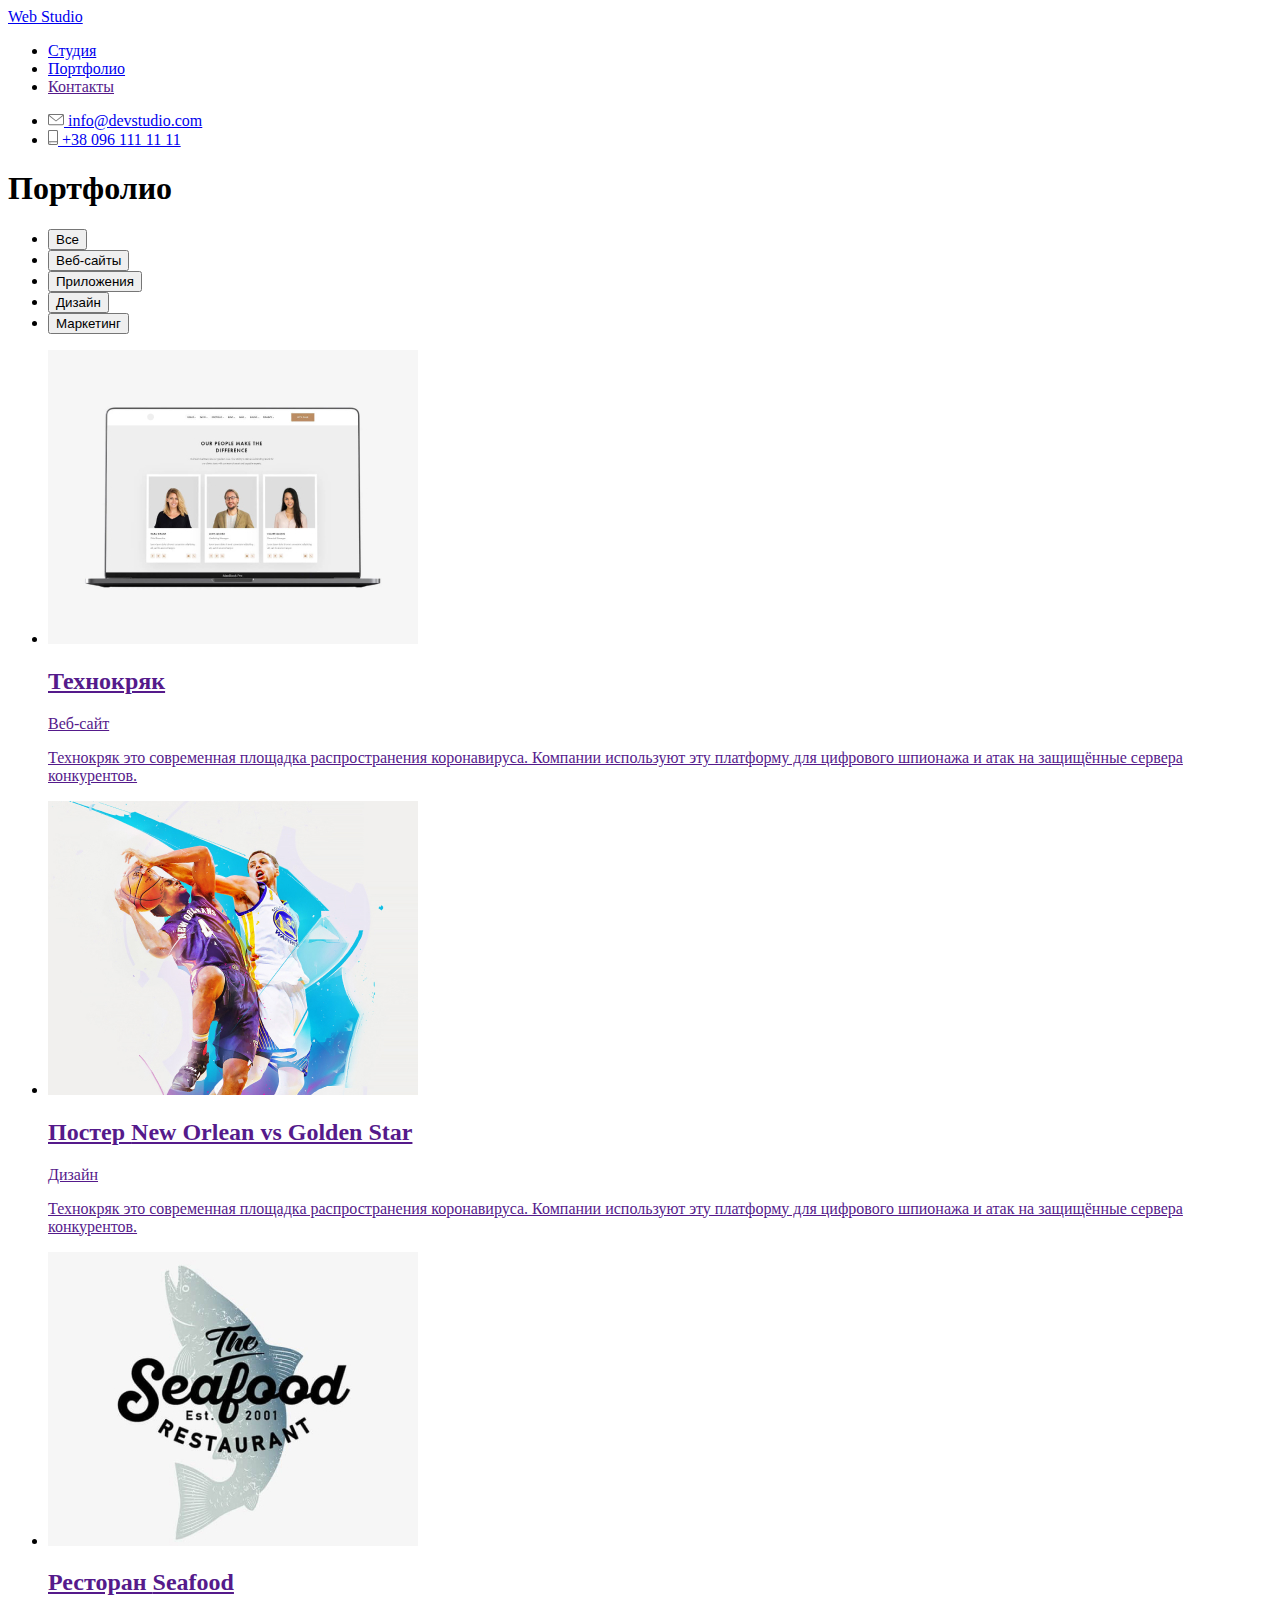
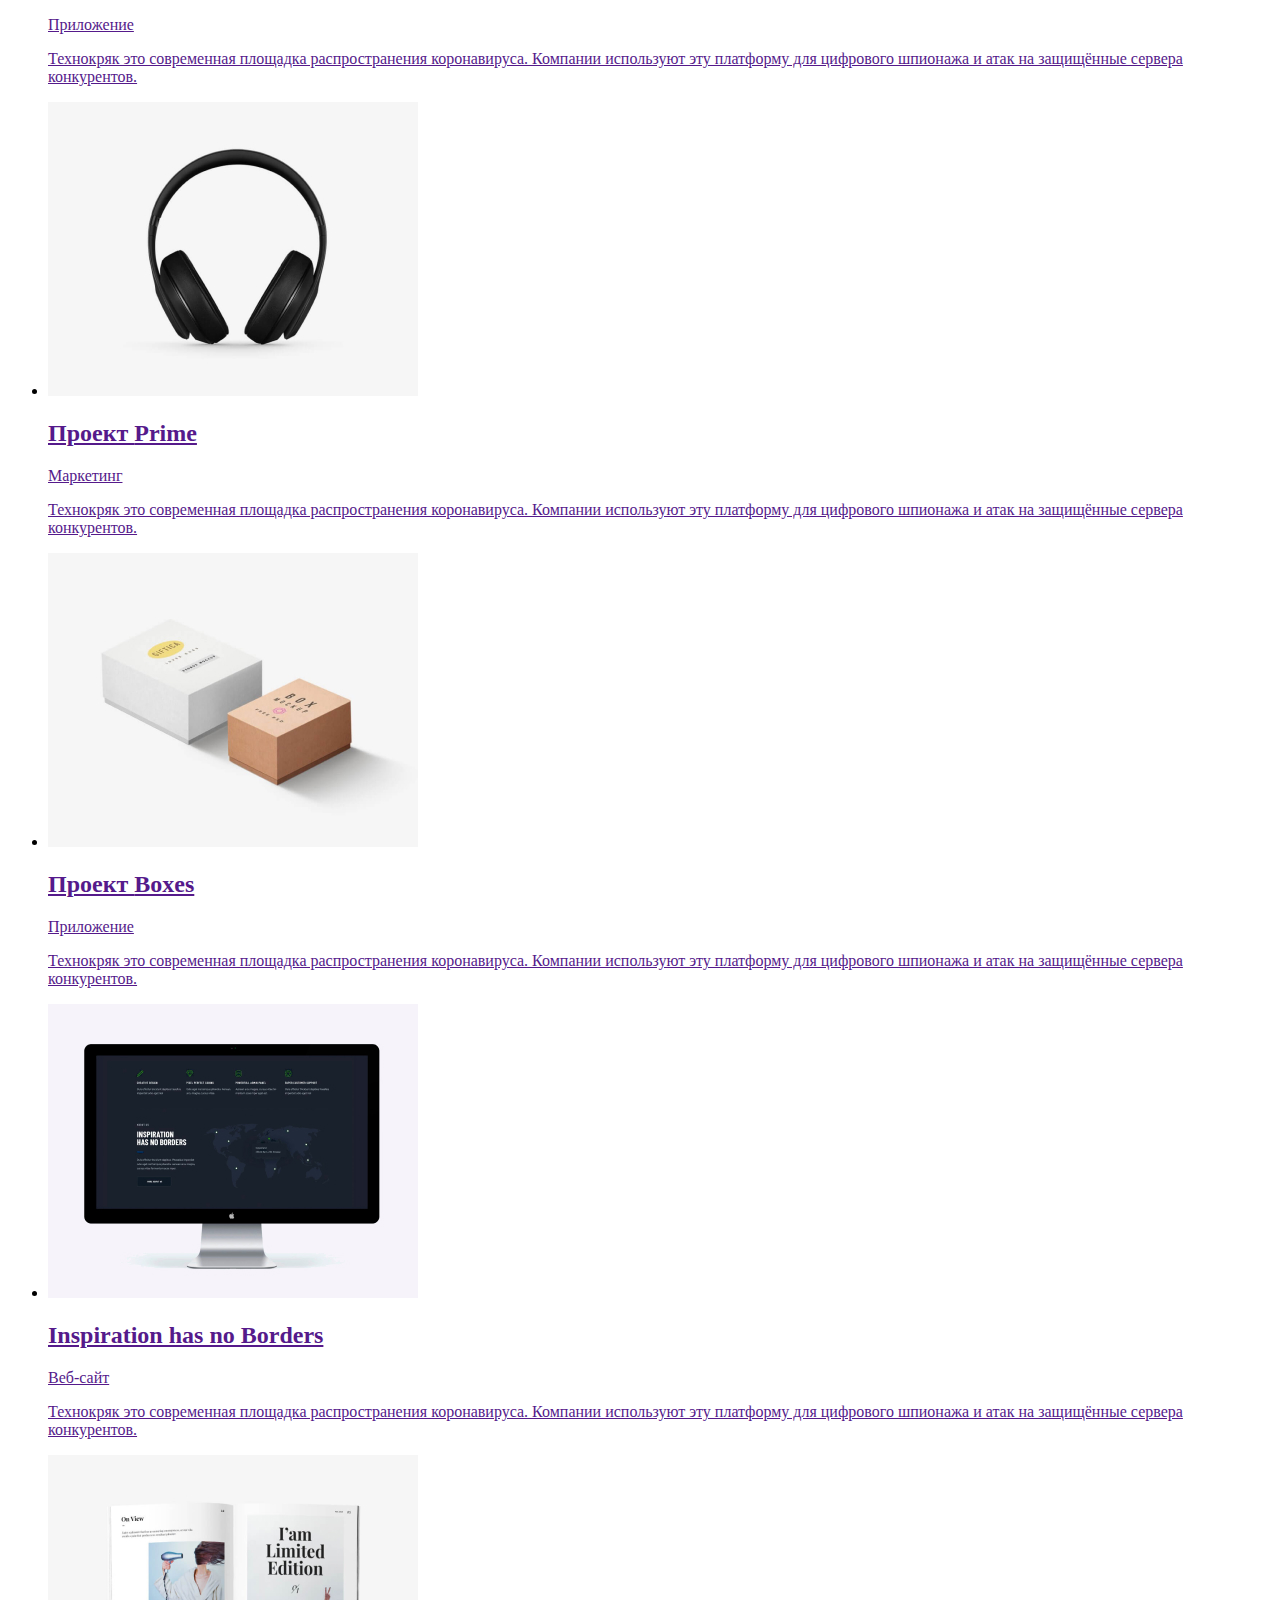
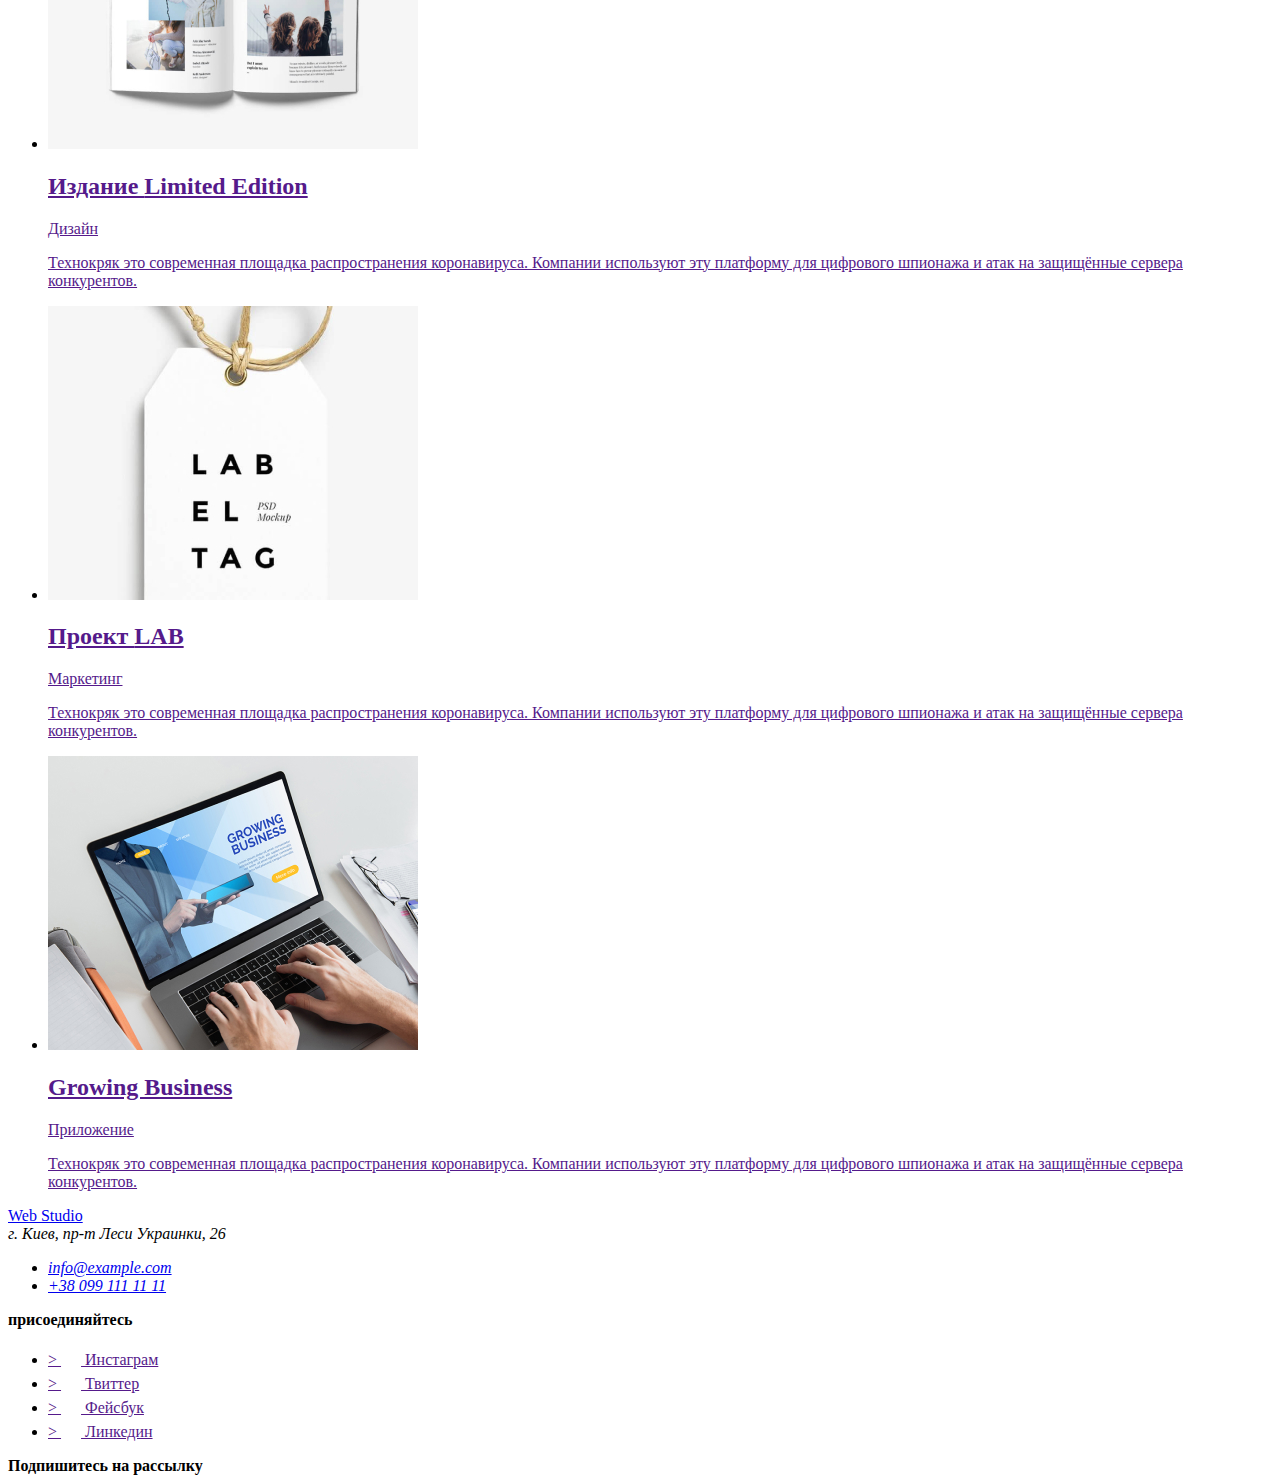
==== portfolio.html @ 29c5c8f0 "Добавляет разметку страницы Портфолио" ====
<!DOCTYPE html>
<html lang="ru">
	<head>
		<meta charset="UTF-8" />
		<meta name="viewport" content="width=device-width, initial-scale=1.0" />
		<title>Портфолио</title>
	</head>

	<body>
		<!--Шапка сайта-->
		<header>
			<nav>
				<a href="./index.html">
					Web Studio
				</a>

				<ul>
					<li><a href="./index.html">Студия</a></li>
					<li><a href="./portfolio.html">Портфолио</a></li>
					<li><a href="">Контакты</a></li>
				</ul>
			</nav>
			<ul>
				<li>
					<a href="mailto:info@devstudio.com">
						<img src="./images/envelope.svg" alt="конверт" />
						info@devstudio.com
					</a>
				</li>
				<li>
					<a href="tel:+380961111111">
						<img src="./images/smartphone.svg" alt="смартфон" />
						+38 096 111 11 11
					</a>
				</li>
			</ul>
		</header>

		<main>
			<!--Портфолио-->
			<section>
				<!--Скрытый заголовок-->
				<h1>Портфолио</h1>
				<ul>
					<li>
						<button type="button">Все</button>
					</li>
					<li>
						<button type="button">Веб-сайты</button>
					</li>
					<li>
						<button type="button">Приложения</button>
					</li>
					<li>
						<button type="button">Дизайн</button>
					</li>
					<li>
						<button type="button">Маркетинг</button>
					</li>
				</ul>
				<ul>
					<li>
						<a href="">
							<img src="./images/technokryak.jpg" alt="технокряк" width="370" height="294" />
							<h2>Технокряк</h2>
							<p>Веб-сайт</p>
							<!--Текст ховера-->
							<p>
								Технокряк это современная площадка распространения коронавируса. Компании используют эту платформу для
								цифрового шпионажа и атак на защищённые сервера конкурентов.
							</p>
						</a>
					</li>
					<li>
						<a href="">
							<img src="./images/poster.jpg" alt="постер" width="370" height="294" />
							<h2>
								Постер
								<span lang="en">New Orlean vs Golden Star</span>
							</h2>
							<p>Дизайн</p>
							<!--Текст ховера-->
							<p>
								Технокряк это современная площадка распространения коронавируса. Компании используют эту платформу для
								цифрового шпионажа и атак на защищённые сервера конкурентов.
							</p>
						</a>
					</li>
					<li>
						<a href="">
							<img src="./images/restaurant.jpg" alt="ресторан" width="370" height="294" />
							<h2>
								Ресторан
								<span lang="en">Seafood</span>
							</h2>
							<p>Приложение</p>
							<!--Текст ховера-->
							<p>
								Технокряк это современная площадка распространения коронавируса. Компании используют эту платформу для
								цифрового шпионажа и атак на защищённые сервера конкурентов.
							</p>
						</a>
					</li>
					<li>
						<a href="">
							<img src="./images/prime.jpg" alt="прайм" width="370" height="294" />
							<h2>
								Проект
								<span lang="en">Prime</span>
							</h2>
							<p>Маркетинг</p>
							<!--Текст ховера-->
							<p>
								Технокряк это современная площадка распространения коронавируса. Компании используют эту платформу для
								цифрового шпионажа и атак на защищённые сервера конкурентов.
							</p>
						</a>
					</li>
					<li>
						<a href="">
							<img src="./images/boxes.jpg" alt="коробки" width="370" height="294" />
							<h2>
								Проект
								<span lang="en">Boxes</span>
							</h2>
							<p>Приложение</p>
							<!--Текст ховера-->
							<p>
								Технокряк это современная площадка распространения коронавируса. Компании используют эту платформу для
								цифрового шпионажа и атак на защищённые сервера конкурентов.
							</p>
						</a>
					</li>
					<li>
						<a href="">
							<img src="./images/inspiration.jpg" alt="вдохновение" width="370" height="294" />
							<h2 lang="en">Inspiration has no Borders</h2>
							<p>Веб-сайт</p>
							<!--Текст ховера-->
							<p>
								Технокряк это современная площадка распространения коронавируса. Компании используют эту платформу для
								цифрового шпионажа и атак на защищённые сервера конкурентов.
							</p>
						</a>
					</li>
					<li>
						<a href="">
							<img src="./images/book.jpg" alt="издание" width="370" height="294" />
							<h2>
								Издание
								<span lang="en">Limited Edition</span>
							</h2>
							<p>Дизайн</p>
							<!--Текст ховера-->
							<p>
								Технокряк это современная площадка распространения коронавируса. Компании используют эту платформу для
								цифрового шпионажа и атак на защищённые сервера конкурентов.
							</p>
						</a>
					</li>
					<li>
						<a href="">
							<img src="./images/lab.jpg" alt="лаб" width="370" height="294" />
							<h2>
								Проект
								<span lang="en">LAB</span>
							</h2>
							<p>Маркетинг</p>
							<!--Текст ховера-->
							<p>
								Технокряк это современная площадка распространения коронавируса. Компании используют эту платформу для
								цифрового шпионажа и атак на защищённые сервера конкурентов.
							</p>
						</a>
					</li>
					<li>
						<a href="">
							<img src="./images/business.jpg" alt="бизнес" width="370" height="294" />
							<h2 lang="en">Growing Business</h2>
							<p>Приложение</p>
							<!--Текст ховера-->
							<p>
								Технокряк это современная площадка распространения коронавируса. Компании используют эту платформу для
								цифрового шпионажа и атак на защищённые сервера конкурентов.
							</p>
						</a>
					</li>
				</ul>
			</section>
		</main>

		<!--Футер-->
		<footer>
			<a href="/">Web Studio</a>
			<address>
				г. Киев, пр-т Леси Украинки, 26
				<ul>
					<li>
						<a href="mailto:info@example.com">info@example.com</a>
					</li>
					<li>
						<a href="tel:+380991111111">+38 099 111 11 11</a>
					</li>
				</ul>
			</address>
			<b>присоединяйтесь</b>
			<ul>
				<li>
					<a href="">
						>
						<img src="./images/instagram2.svg" alt="Инстаграм" />
						Инстаграм
					</a>
				</li>
				<li>
					<a href="">
						>
						<img src="./images/twitter2.svg" alt="Твиттер" />
						Твиттер
					</a>
				</li>
				<li>
					<a href="">
						>
						<img src="./images/facebook2.svg" alt="Фейсбук" />
						Фейсбук
					</a>
				</li>
				<li>
					<a href="">
						>
						<img src="./images/linkedin2.svg" alt="Линкедин" />
						Линкедин
					</a>
				</li>
			</ul>
			<b>Подпишитесь на рассылку</b>
		</footer>
	</body>
</html>
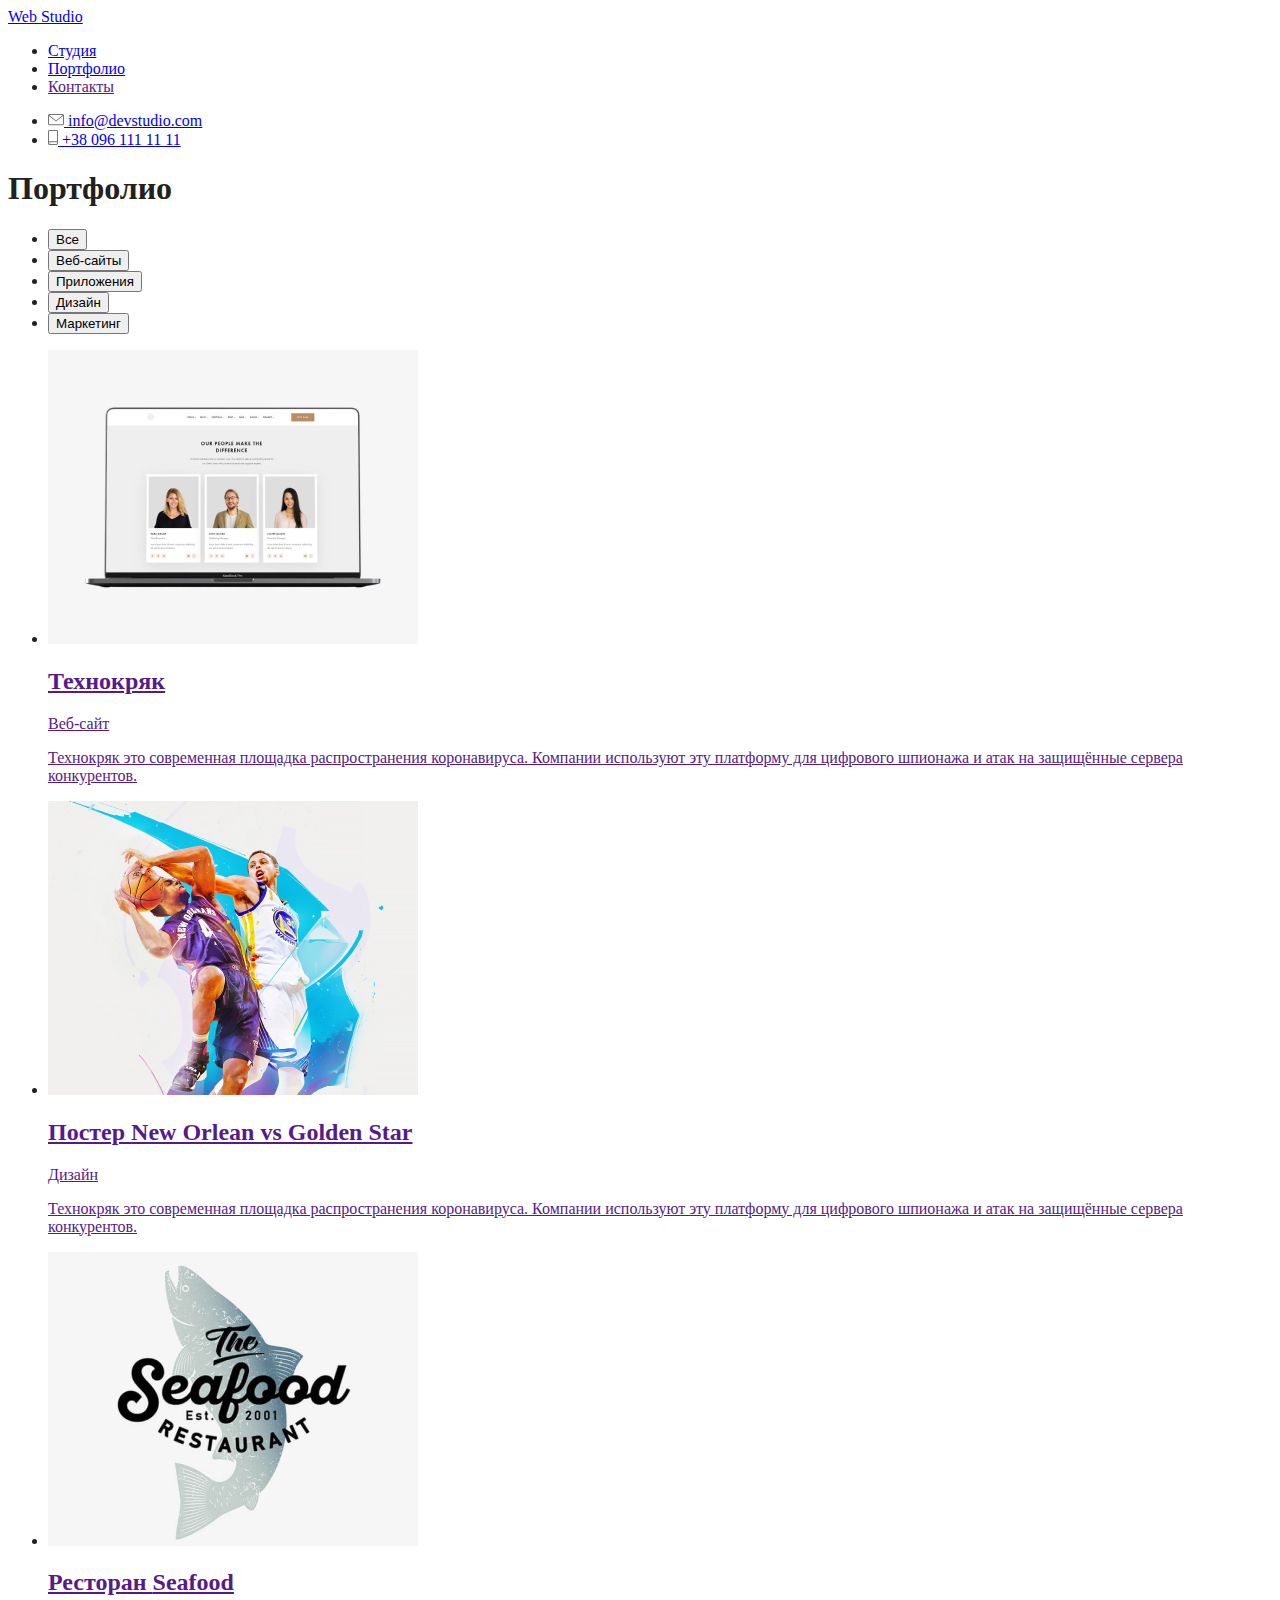
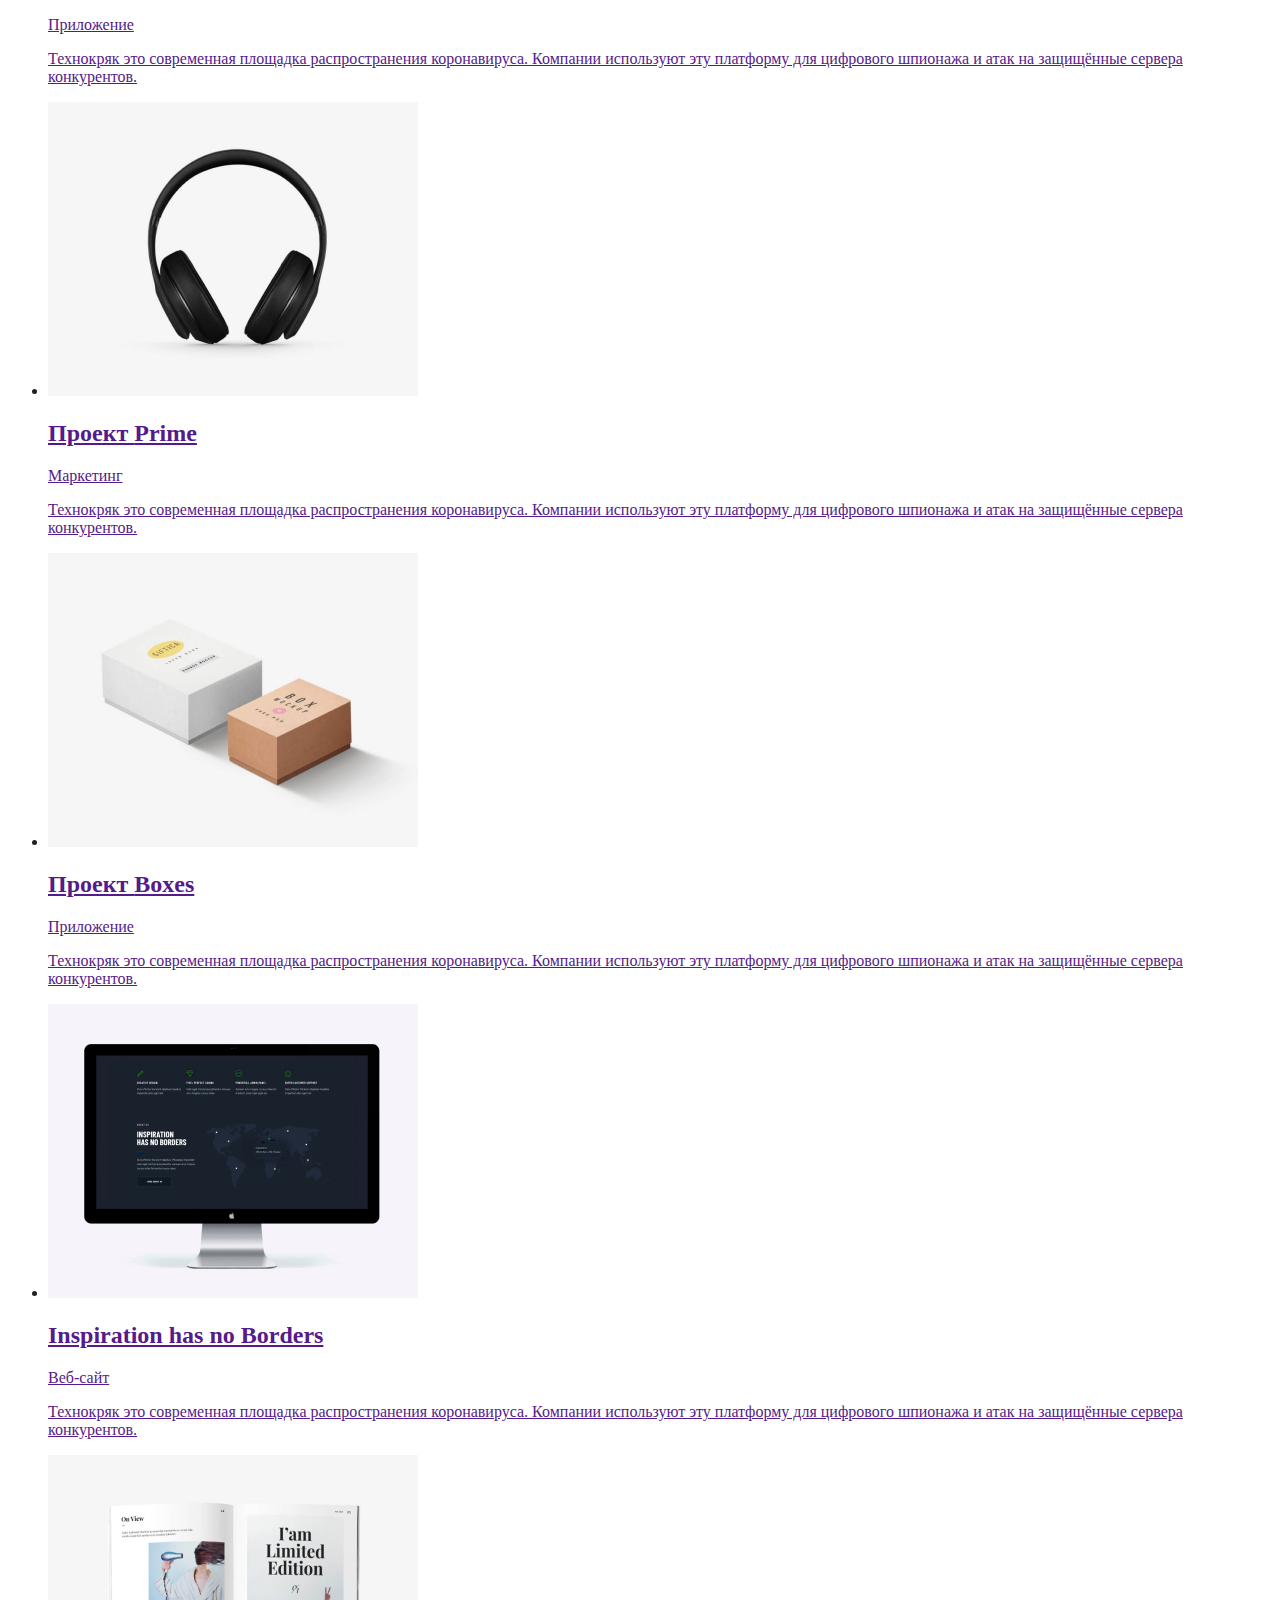
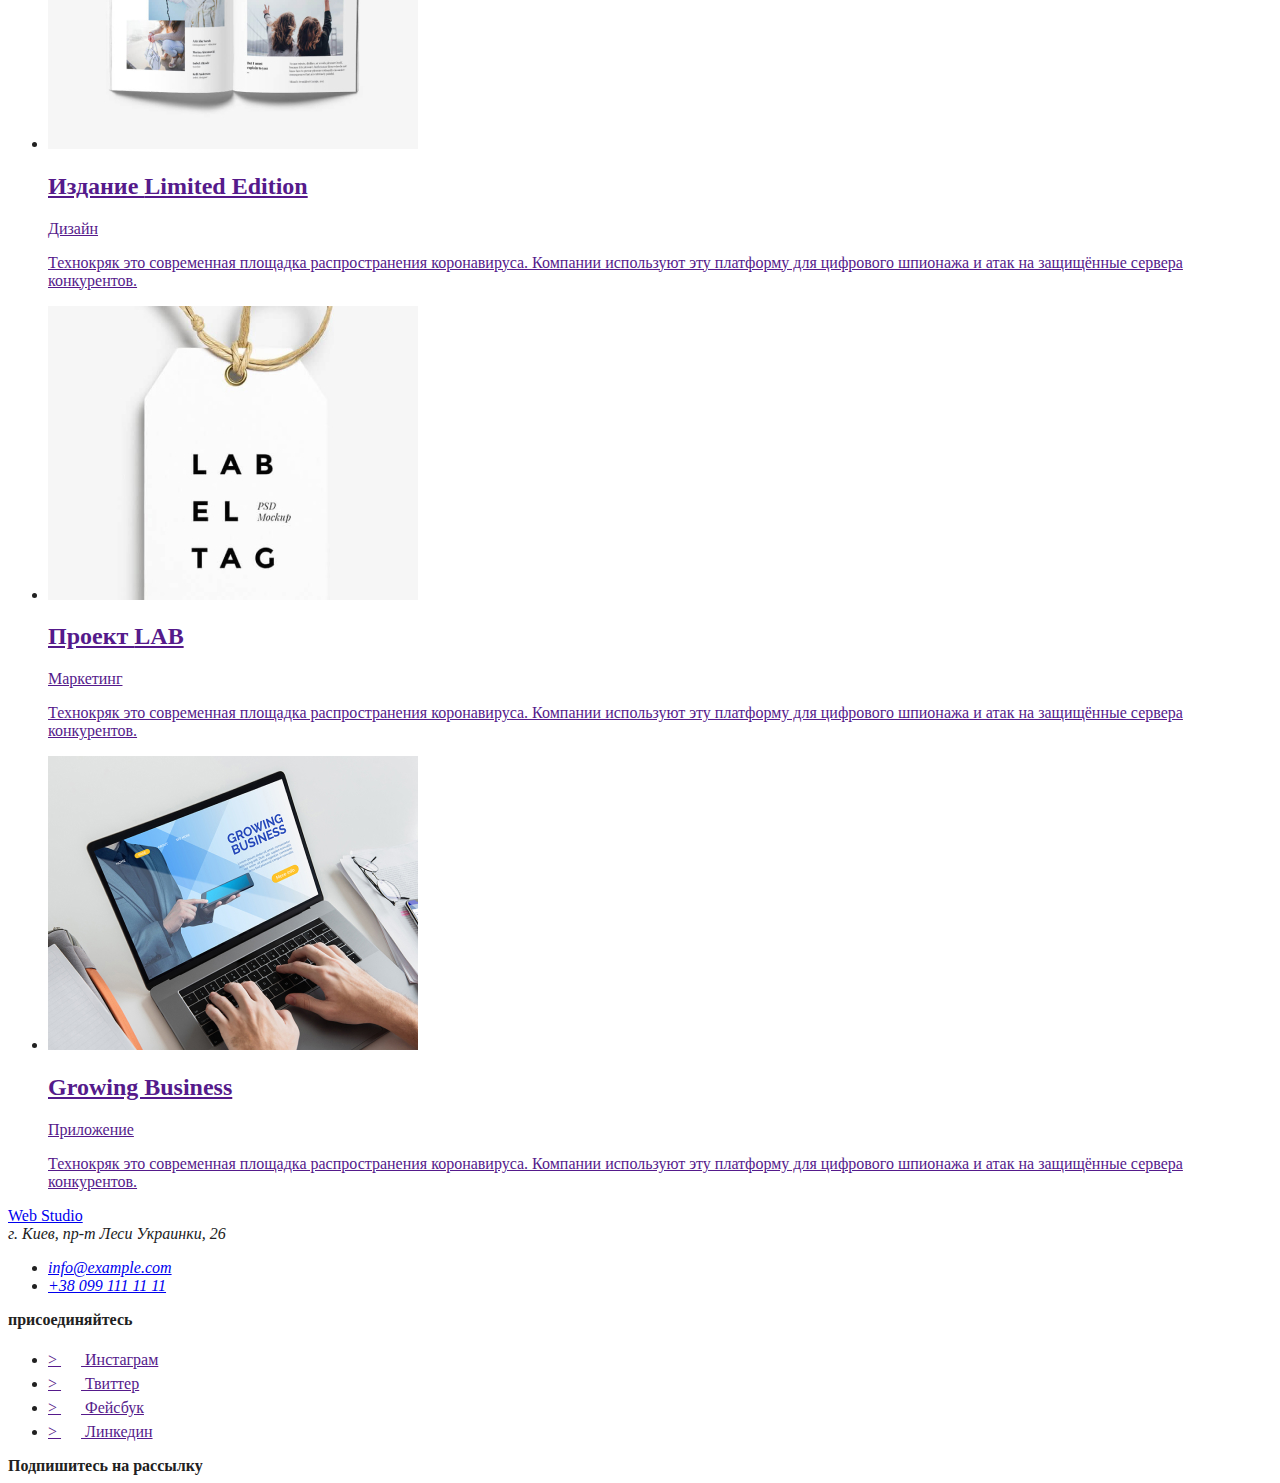
==== commit 4699919d: "Добавляет файл стилей и палитру цвета" ====
--- a/portfolio.html
+++ b/portfolio.html
@@ -4,23 +4,28 @@
 		<meta charset="UTF-8" />
 		<meta name="viewport" content="width=device-width, initial-scale=1.0" />
 		<title>Портфолио</title>
+		<link
+			href="https://fonts.googleapis.com/css2?family=Raleway:wght@700&family=Roboto:wght@400;500;700;900&display=swap"
+			rel="stylesheet"
+		/>
+		<link rel="stylesheet" href="./css/styles.css" />
 	</head>
 
 	<body>
 		<!--Шапка сайта-->
-		<header>
+		<header class="page-header">
 			<nav>
-				<a href="./index.html">
+				<a href="./index.html" class="logo">
 					Web Studio
 				</a>
 
-				<ul>
+				<ul class="site-nav">
 					<li><a href="./index.html">Студия</a></li>
 					<li><a href="./portfolio.html">Портфолио</a></li>
 					<li><a href="">Контакты</a></li>
 				</ul>
 			</nav>
-			<ul>
+			<ul class="auth-nav">
 				<li>
 					<a href="mailto:info@devstudio.com">
 						<img src="./images/envelope.svg" alt="конверт" />
--- a/css/styles.css
+++ b/css/styles.css
@@ -0,0 +1,12 @@
+/*Палитра*/
+/* цвет основного текста #212121 /*
+/* вторичный цвет текста  #757575 */
+/* черный #000000 */
+/* белый #FFFFFF  */
+/* акцент #2196F3 */
+/* вторичный цвет фона #F5F4FA */
+
+body {
+	background-color: #ffffff;
+	color: #212121;
+}
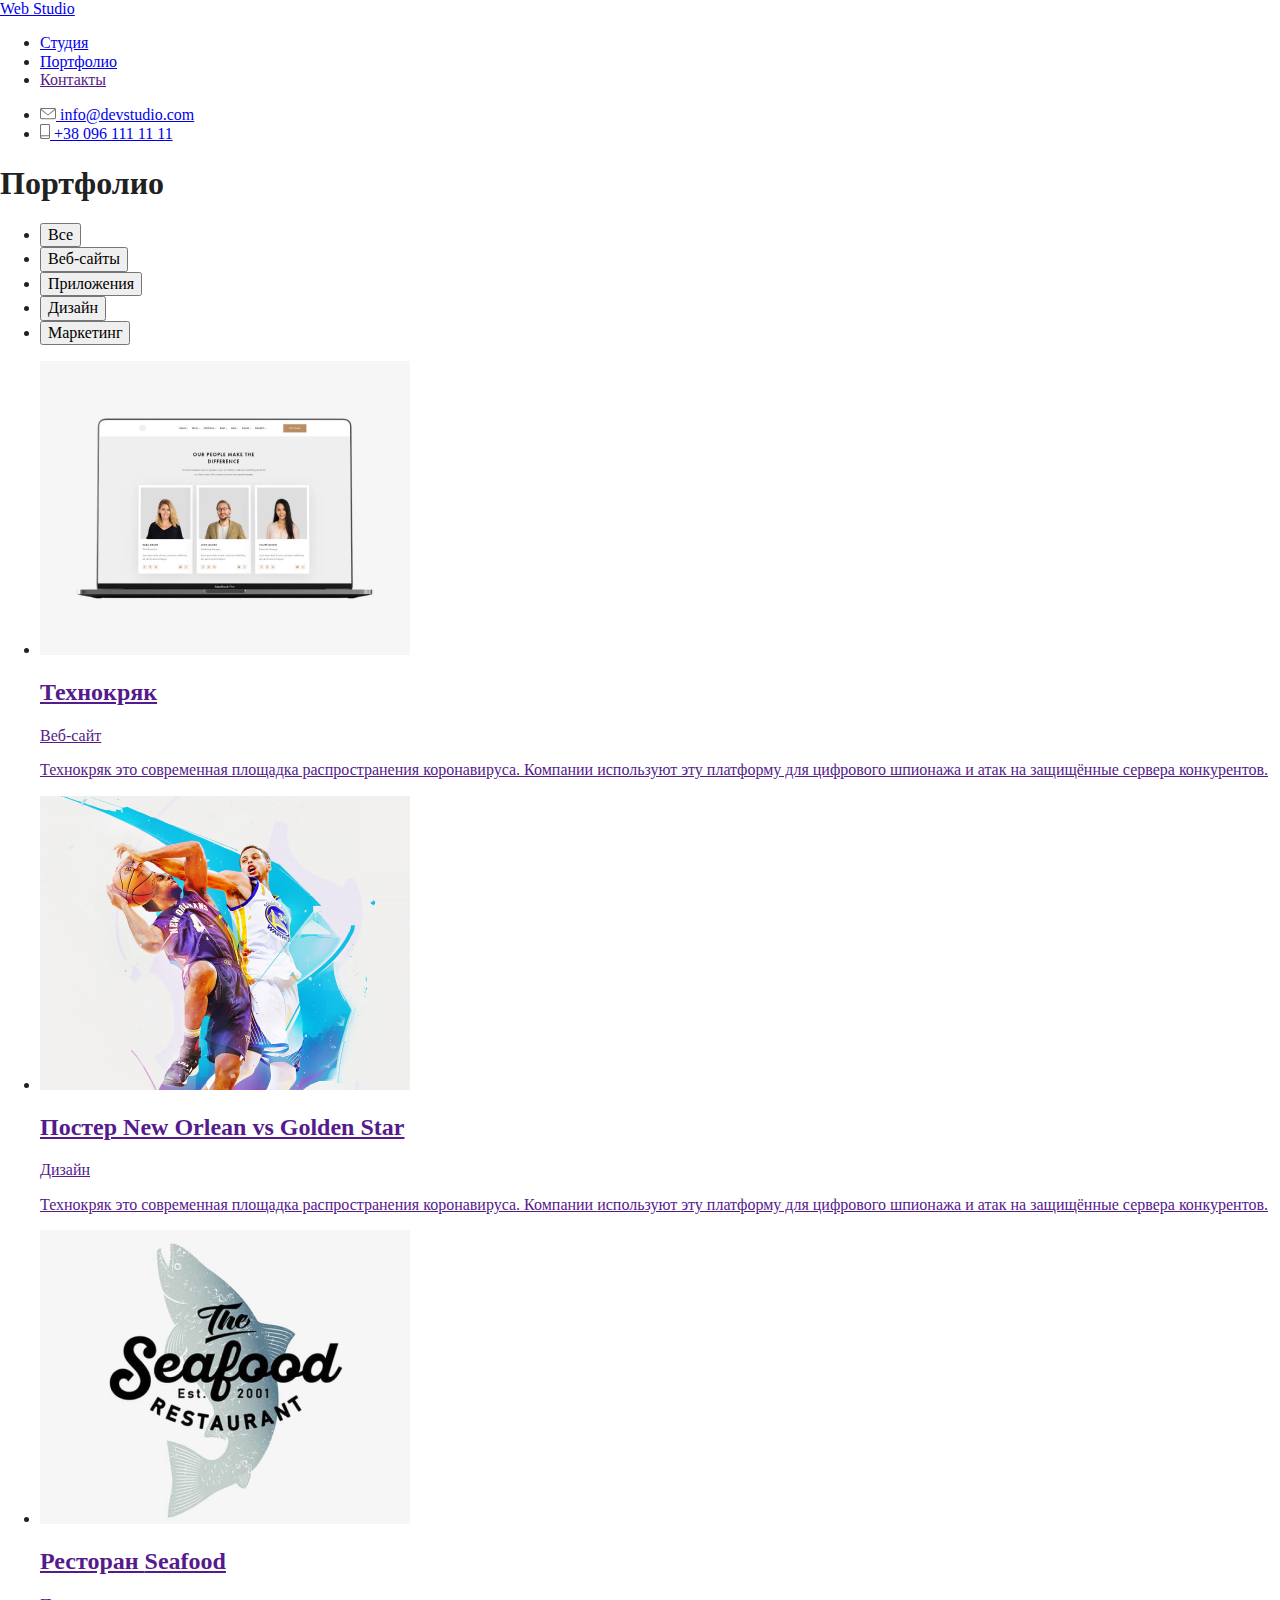
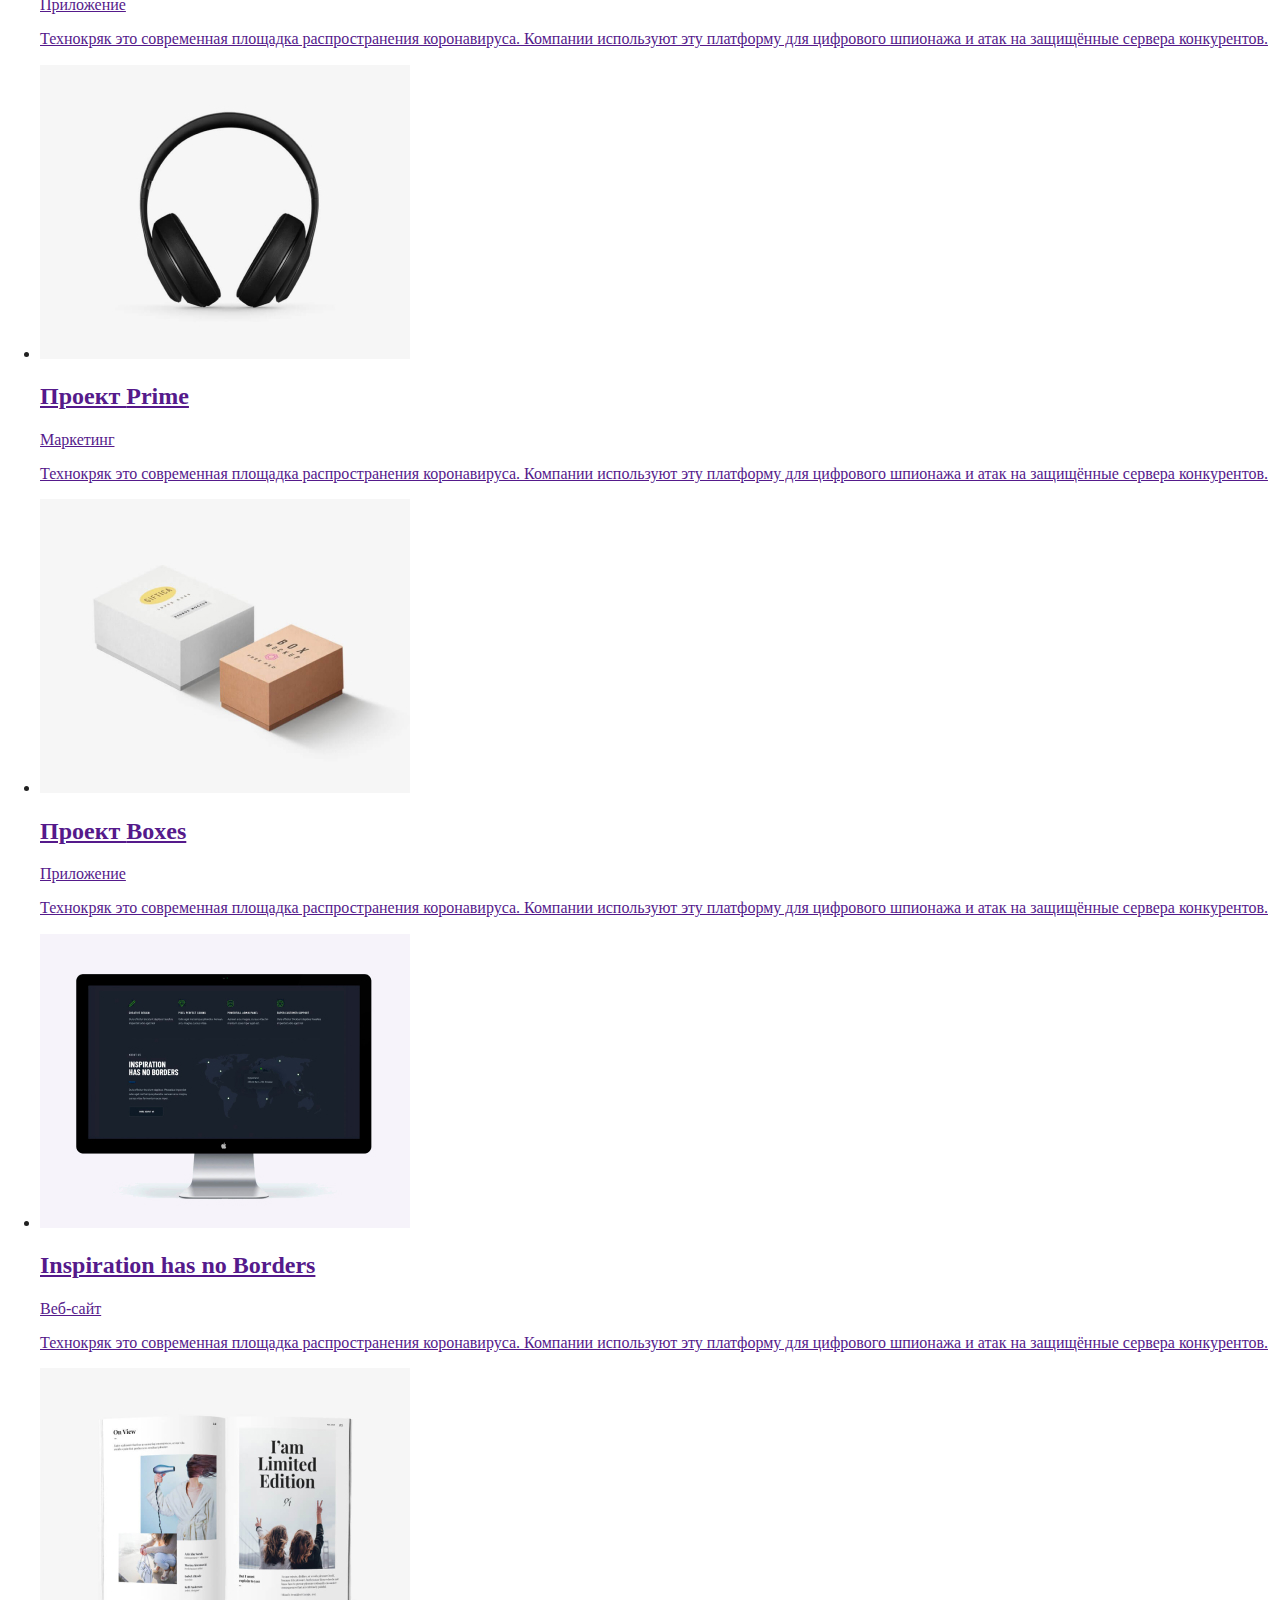
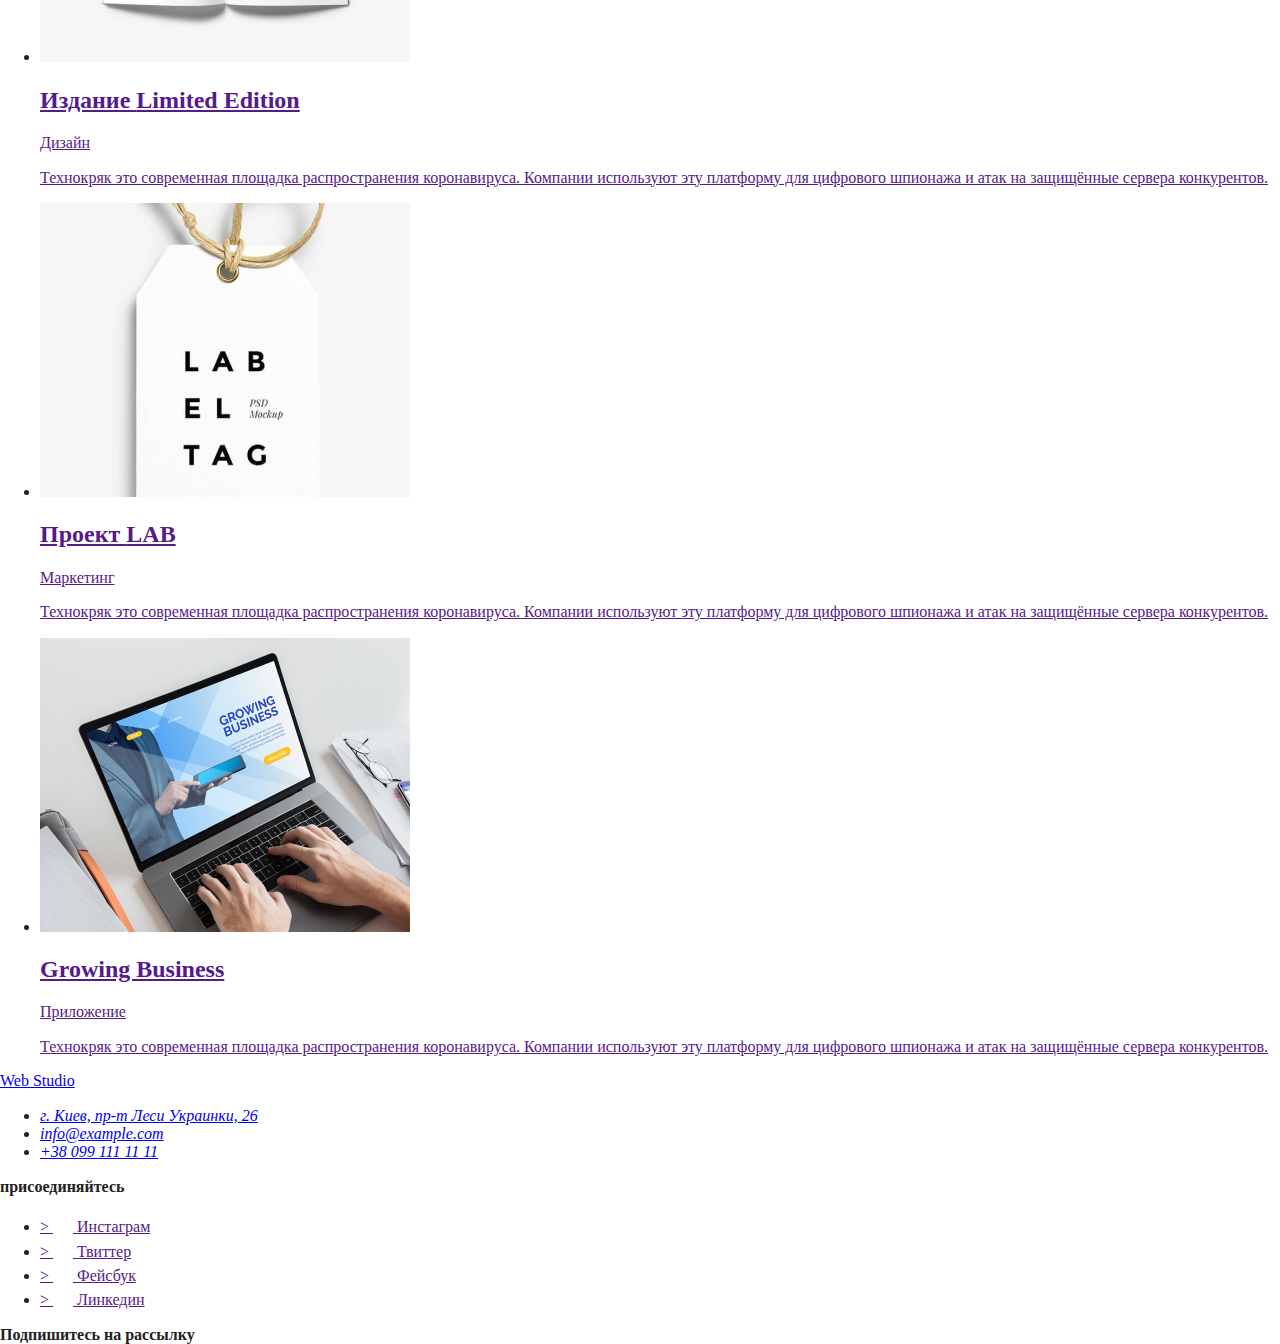
==== commit 21606e9c: "Добавляет файл normalize.css" ====
--- a/portfolio.html
+++ b/portfolio.html
@@ -8,6 +8,7 @@
 			href="https://fonts.googleapis.com/css2?family=Raleway:wght@700&family=Roboto:wght@400;500;700;900&display=swap"
 			rel="stylesheet"
 		/>
+		<link rel="stylesheet" href="./css/normalize.css" />
 		<link rel="stylesheet" href="./css/styles.css" />
 	</head>
 
@@ -198,8 +199,10 @@
 		<footer>
 			<a href="/">Web Studio</a>
 			<address>
-				г. Киев, пр-т Леси Украинки, 26
 				<ul>
+					<li>
+						<a href="https://goo.gl/maps/Vzsx6Xo2bajYZ1BS9">г. Киев, пр-т Леси Украинки, 26</a>
+					</li>
 					<li>
 						<a href="mailto:info@example.com">info@example.com</a>
 					</li>
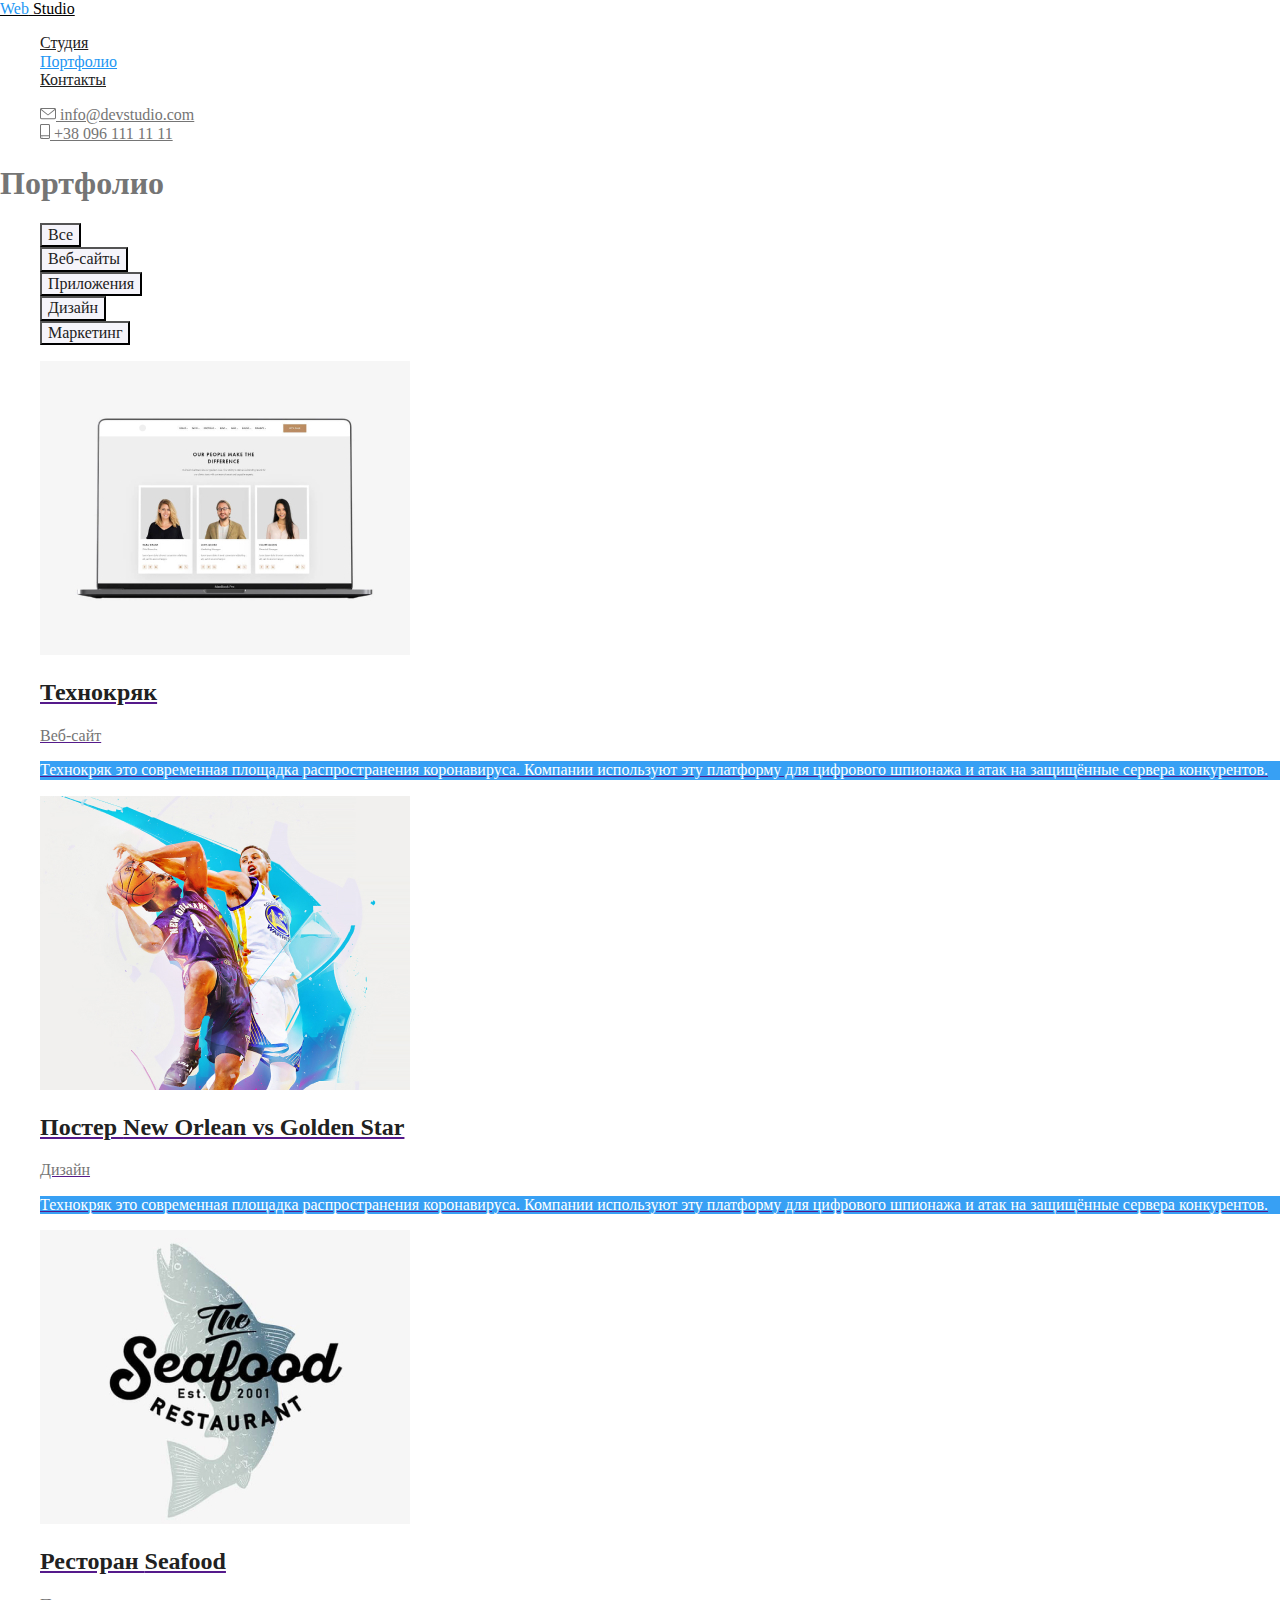
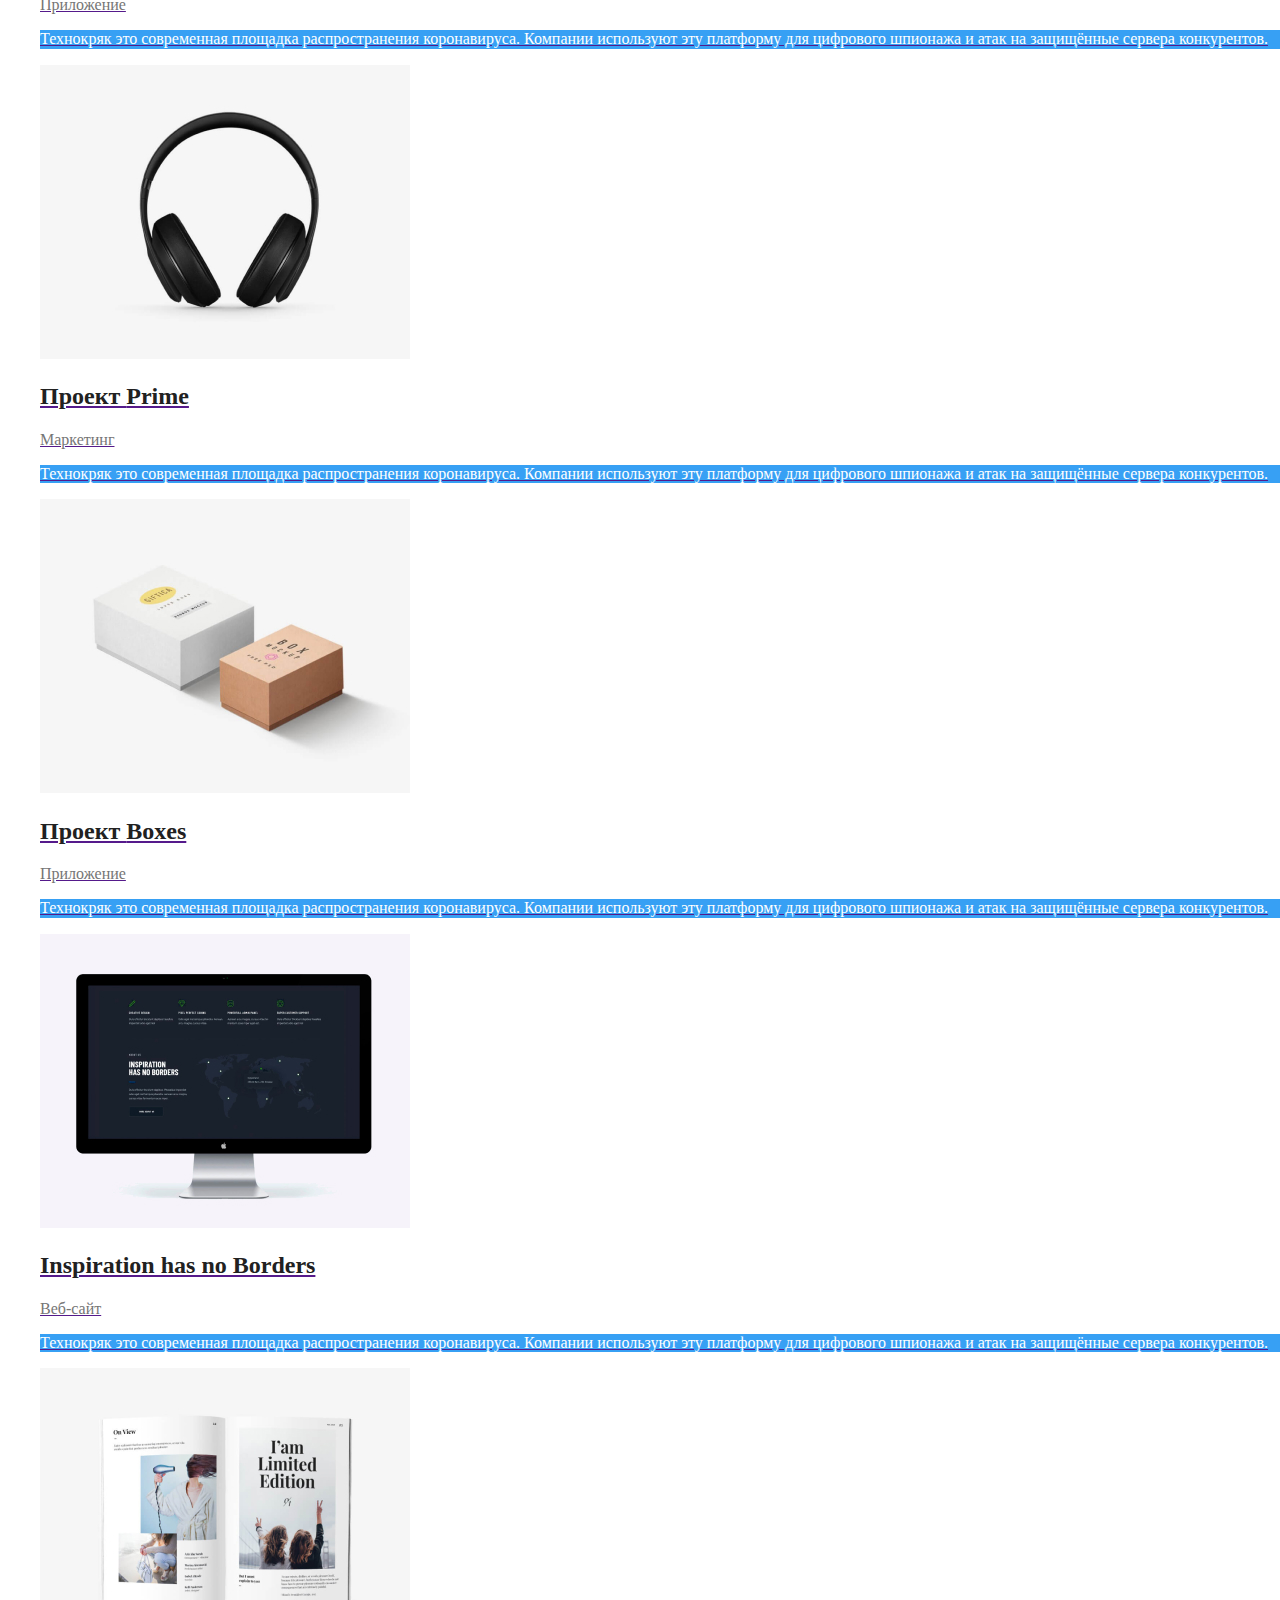
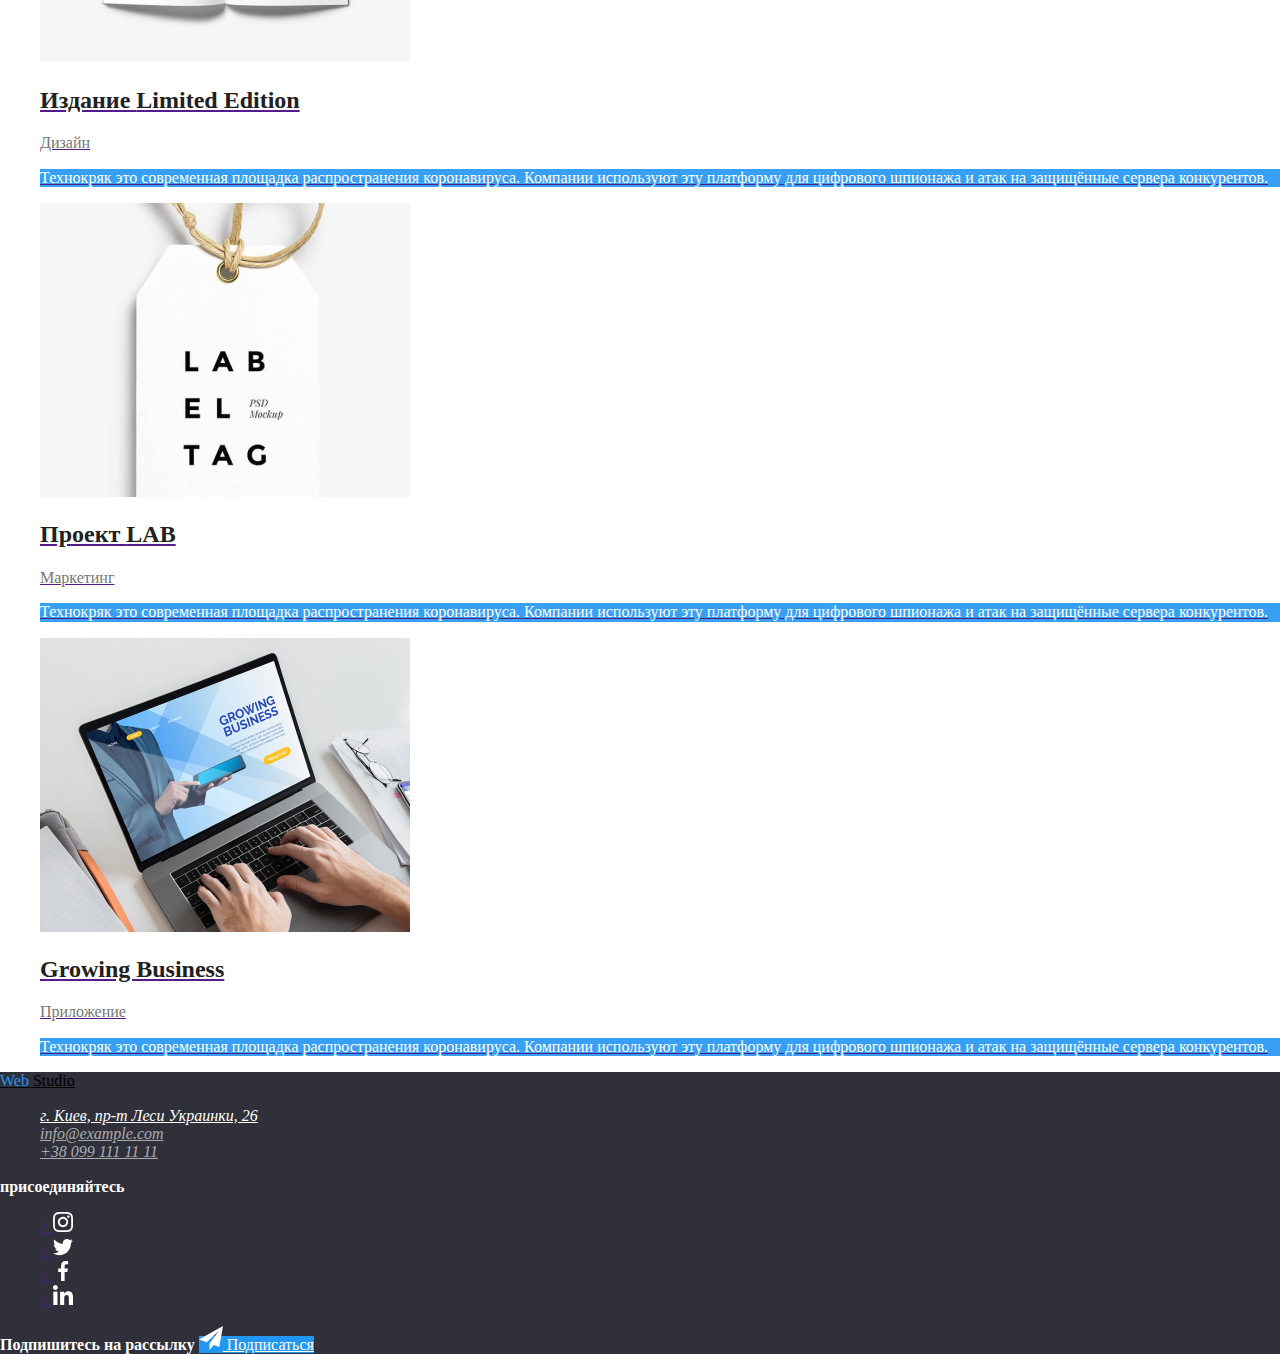
==== commit 67863687: "Добавляет оформление цвета" ====
--- a/portfolio.html
+++ b/portfolio.html
@@ -3,7 +3,7 @@
 	<head>
 		<meta charset="UTF-8" />
 		<meta name="viewport" content="width=device-width, initial-scale=1.0" />
-		<title>Портфолио</title>
+		<title>Студия</title>
 		<link
 			href="https://fonts.googleapis.com/css2?family=Raleway:wght@700&family=Roboto:wght@400;500;700;900&display=swap"
 			rel="stylesheet"
@@ -14,27 +14,28 @@
 
 	<body>
 		<!--Шапка сайта-->
-		<header class="page-header">
+		<header>
 			<nav>
 				<a href="./index.html" class="logo">
-					Web Studio
+					<span class="logo-head">Web</span>
+					Studio
 				</a>
 
-				<ul class="site-nav">
-					<li><a href="./index.html">Студия</a></li>
-					<li><a href="./portfolio.html">Портфолио</a></li>
-					<li><a href="">Контакты</a></li>
+				<ul class="nav list">
+					<li><a href="./index.html" class="nav-link">Студия</a></li>
+					<li><a href="./portfolio.html" class="nav-link current">Портфолио</a></li>
+					<li><a href="" class="nav-link">Контакты</a></li>
 				</ul>
 			</nav>
-			<ul class="auth-nav">
-				<li>
-					<a href="mailto:info@devstudio.com">
+			<ul class="contact list">
+				<li>
+					<a href="mailto:info@devstudio.com" class="link">
 						<img src="./images/envelope.svg" alt="конверт" />
 						info@devstudio.com
 					</a>
 				</li>
 				<li>
-					<a href="tel:+380961111111">
+					<a href="tel:+380961111111" class="link">
 						<img src="./images/smartphone.svg" alt="смартфон" />
 						+38 096 111 11 11
 					</a>
@@ -44,34 +45,34 @@
 
 		<main>
 			<!--Портфолио-->
-			<section>
+			<section class="section">
 				<!--Скрытый заголовок-->
 				<h1>Портфолио</h1>
-				<ul>
-					<li>
-						<button type="button">Все</button>
-					</li>
-					<li>
-						<button type="button">Веб-сайты</button>
-					</li>
-					<li>
-						<button type="button">Приложения</button>
-					</li>
-					<li>
-						<button type="button">Дизайн</button>
-					</li>
-					<li>
-						<button type="button">Маркетинг</button>
-					</li>
-				</ul>
-				<ul>
+				<ul class="list">
+					<li>
+						<button class="portfolio-button" type="button">Все</button>
+					</li>
+					<li>
+						<button class="portfolio-button" type="button">Веб-сайты</button>
+					</li>
+					<li>
+						<button class="portfolio-button" type="button">Приложения</button>
+					</li>
+					<li>
+						<button class="portfolio-button" type="button">Дизайн</button>
+					</li>
+					<li>
+						<button class="portfolio-button" type="button">Маркетинг</button>
+					</li>
+				</ul>
+				<ul class="list">
 					<li>
 						<a href="">
 							<img src="./images/technokryak.jpg" alt="технокряк" width="370" height="294" />
-							<h2>Технокряк</h2>
-							<p>Веб-сайт</p>
-							<!--Текст ховера-->
-							<p>
+							<h2 class="section-title">Технокряк</h2>
+							<p class="project">Веб-сайт</p>
+							<!--Текст ховера-->
+							<p class="description">
 								Технокряк это современная площадка распространения коронавируса. Компании используют эту платформу для
 								цифрового шпионажа и атак на защищённые сервера конкурентов.
 							</p>
@@ -80,13 +81,13 @@
 					<li>
 						<a href="">
 							<img src="./images/poster.jpg" alt="постер" width="370" height="294" />
-							<h2>
+							<h2 class="section-title">
 								Постер
 								<span lang="en">New Orlean vs Golden Star</span>
 							</h2>
-							<p>Дизайн</p>
-							<!--Текст ховера-->
-							<p>
+							<p class="project">Дизайн</p>
+							<!--Текст ховера-->
+							<p class="description">
 								Технокряк это современная площадка распространения коронавируса. Компании используют эту платформу для
 								цифрового шпионажа и атак на защищённые сервера конкурентов.
 							</p>
@@ -95,13 +96,13 @@
 					<li>
 						<a href="">
 							<img src="./images/restaurant.jpg" alt="ресторан" width="370" height="294" />
-							<h2>
+							<h2 class="section-title">
 								Ресторан
 								<span lang="en">Seafood</span>
 							</h2>
-							<p>Приложение</p>
-							<!--Текст ховера-->
-							<p>
+							<p class="project">Приложение</p>
+							<!--Текст ховера-->
+							<p class="description">
 								Технокряк это современная площадка распространения коронавируса. Компании используют эту платформу для
 								цифрового шпионажа и атак на защищённые сервера конкурентов.
 							</p>
@@ -110,13 +111,13 @@
 					<li>
 						<a href="">
 							<img src="./images/prime.jpg" alt="прайм" width="370" height="294" />
-							<h2>
+							<h2 class="section-title">
 								Проект
 								<span lang="en">Prime</span>
 							</h2>
-							<p>Маркетинг</p>
-							<!--Текст ховера-->
-							<p>
+							<p class="project">Маркетинг</p>
+							<!--Текст ховера-->
+							<p class="description">
 								Технокряк это современная площадка распространения коронавируса. Компании используют эту платформу для
 								цифрового шпионажа и атак на защищённые сервера конкурентов.
 							</p>
@@ -125,13 +126,13 @@
 					<li>
 						<a href="">
 							<img src="./images/boxes.jpg" alt="коробки" width="370" height="294" />
-							<h2>
+							<h2 class="section-title">
 								Проект
 								<span lang="en">Boxes</span>
 							</h2>
-							<p>Приложение</p>
-							<!--Текст ховера-->
-							<p>
+							<p class="project">Приложение</p>
+							<!--Текст ховера-->
+							<p class="description">
 								Технокряк это современная площадка распространения коронавируса. Компании используют эту платформу для
 								цифрового шпионажа и атак на защищённые сервера конкурентов.
 							</p>
@@ -140,10 +141,10 @@
 					<li>
 						<a href="">
 							<img src="./images/inspiration.jpg" alt="вдохновение" width="370" height="294" />
-							<h2 lang="en">Inspiration has no Borders</h2>
-							<p>Веб-сайт</p>
-							<!--Текст ховера-->
-							<p>
+							<h2 class="section-title" lang="en">Inspiration has no Borders</h2>
+							<p class="project">Веб-сайт</p>
+							<!--Текст ховера-->
+							<p class="description">
 								Технокряк это современная площадка распространения коронавируса. Компании используют эту платформу для
 								цифрового шпионажа и атак на защищённые сервера конкурентов.
 							</p>
@@ -152,13 +153,13 @@
 					<li>
 						<a href="">
 							<img src="./images/book.jpg" alt="издание" width="370" height="294" />
-							<h2>
+							<h2 class="section-title">
 								Издание
 								<span lang="en">Limited Edition</span>
 							</h2>
-							<p>Дизайн</p>
-							<!--Текст ховера-->
-							<p>
+							<p class="project">Дизайн</p>
+							<!--Текст ховера-->
+							<p class="description">
 								Технокряк это современная площадка распространения коронавируса. Компании используют эту платформу для
 								цифрового шпионажа и атак на защищённые сервера конкурентов.
 							</p>
@@ -167,13 +168,13 @@
 					<li>
 						<a href="">
 							<img src="./images/lab.jpg" alt="лаб" width="370" height="294" />
-							<h2>
+							<h2 class="section-title">
 								Проект
 								<span lang="en">LAB</span>
 							</h2>
-							<p>Маркетинг</p>
-							<!--Текст ховера-->
-							<p>
+							<p class="project">Маркетинг</p>
+							<!--Текст ховера-->
+							<p class="description">
 								Технокряк это современная площадка распространения коронавируса. Компании используют эту платформу для
 								цифрового шпионажа и атак на защищённые сервера конкурентов.
 							</p>
@@ -182,10 +183,10 @@
 					<li>
 						<a href="">
 							<img src="./images/business.jpg" alt="бизнес" width="370" height="294" />
-							<h2 lang="en">Growing Business</h2>
-							<p>Приложение</p>
-							<!--Текст ховера-->
-							<p>
+							<h2 class="section-title" lang="en">Growing Business</h2>
+							<p class="project">Приложение</p>
+							<!--Текст ховера-->
+							<p class="description">
 								Технокряк это современная площадка распространения коронавируса. Компании используют эту платформу для
 								цифрового шпионажа и атак на защищённые сервера конкурентов.
 							</p>
@@ -196,53 +197,56 @@
 		</main>
 
 		<!--Футер-->
-		<footer>
-			<a href="/">Web Studio</a>
-			<address>
-				<ul>
-					<li>
-						<a href="https://goo.gl/maps/Vzsx6Xo2bajYZ1BS9">г. Киев, пр-т Леси Украинки, 26</a>
-					</li>
-					<li>
-						<a href="mailto:info@example.com">info@example.com</a>
-					</li>
-					<li>
-						<a href="tel:+380991111111">+38 099 111 11 11</a>
+		<footer class="footer">
+			<a href="./index.html" class="logo">
+				<span class="logo-head">Web</span>
+				Studio
+			</a>
+			<address class="adress">
+				<ul class="adress-list list">
+					<li>
+						<a href="https://goo.gl/maps/Vzsx6Xo2bajYZ1BS9" class="office">г. Киев, пр-т Леси Украинки, 26</a>
+					</li>
+					<li>
+						<a href="mailto:info@example.com" class="connection">info@example.com</a>
+					</li>
+					<li>
+						<a href="tel:+380991111111" class="connection">+38 099 111 11 11</a>
 					</li>
 				</ul>
 			</address>
-			<b>присоединяйтесь</b>
-			<ul>
+			<b class="act">присоединяйтесь</b>
+			<ul class="list">
 				<li>
 					<a href="">
 						>
 						<img src="./images/instagram2.svg" alt="Инстаграм" />
-						Инстаграм
 					</a>
 				</li>
 				<li>
 					<a href="">
 						>
 						<img src="./images/twitter2.svg" alt="Твиттер" />
-						Твиттер
 					</a>
 				</li>
 				<li>
 					<a href="">
 						>
 						<img src="./images/facebook2.svg" alt="Фейсбук" />
-						Фейсбук
 					</a>
 				</li>
 				<li>
 					<a href="">
 						>
 						<img src="./images/linkedin2.svg" alt="Линкедин" />
-						Линкедин
 					</a>
 				</li>
 			</ul>
-			<b>Подпишитесь на рассылку</b>
+			<b class="act">Подпишитесь на рассылку</b>
+			<a href="" class="button">
+				<img src="./images/telegram.svg" alt="Телеграм" />
+				Подписаться
+			</a>
 		</footer>
 	</body>
 </html>
--- a/css/styles.css
+++ b/css/styles.css
@@ -1,12 +1,143 @@
 /*Палитра*/
-/* цвет основного текста #212121 /*
-/* вторичный цвет текста  #757575 */
+/* цвет основного текста #757575 */
+/* вторичный цвет текста #212121 */
 /* черный #000000 */
-/* белый #FFFFFF  */
+/* белый  #FFFFFF */
 /* акцент #2196F3 */
 /* вторичный цвет фона #F5F4FA */
 
+:root {
+	--primary-text-color: #757575;
+	--title-text-color: #212121;
+	--accent-color: #2196f3;
+	--primary-white-color: #ffffff;
+	--secondary-white-color: #f5f4fa;
+}
+
 body {
-	background-color: #ffffff;
-	color: #212121;
+	background-color: var(--primary-white-color);
+	color: var(--primary-text-color);
 }
+
+.list {
+	list-style: none;
+}
+
+/*Шапка сайта*/
+
+.logo {
+	color: #000000;
+}
+
+.logo-head {
+	color: var(--accent-color);
+}
+
+.nav .nav-link {
+	color: var(--title-text-color);
+}
+
+.nav .nav-link:hover,
+.nav .nav-link:focus {
+	color: var(--accent-color);
+}
+
+.nav .nav-link.current {
+	color: var(--accent-color);
+}
+
+.contact .link {
+	color: var(--primary-text-color);
+}
+
+.contact .link:hover,
+.contact .link:focus {
+	color: var(--accent-color);
+}
+
+/*СТУДИЯ*/
+
+/*Герой*/
+
+.hero-title {
+	color: var(--primary-white-color);
+	/*временный цвет фона для видимости заголовка*/
+	background-color: rgba(47, 48, 58, 0.8);
+}
+
+/*Остальной main*/
+
+/*Section*/
+
+.section-title {
+	color: var(--title-text-color);
+}
+
+/*Преимущества*/
+
+.feature-list .title {
+	color: var(--title-text-color);
+}
+
+/*Услуги*/
+
+.services-list .services-title {
+	color: var(--primary-white-color);
+	/*временный цвет фона для видимости заголовка*/
+	background-color: rgba(47, 48, 58, 0.8);
+}
+
+/*Персонал*/
+
+.staff-list .title {
+	color: var(--title-text-color);
+}
+
+/*Клиенты*/
+
+/*Футер*/
+
+.footer {
+	background-color: #2f303a;
+}
+
+.office {
+	color: var(--primary-white-color);
+}
+
+.connection {
+	color: rgba(255, 255, 255, 0.6);
+}
+
+.act {
+	color: var(--primary-white-color);
+}
+
+/*Button*/
+
+.button {
+	color: var(--primary-white-color);
+	background-color: var(--accent-color);
+}
+
+/*ПОРТФОЛИО*/
+
+.project {
+	color: var(--primary-text-color);
+}
+
+.description {
+	color: var(--primary-white-color);
+	/*временный цвет фона для видимости текста*/
+	background-color: rgba(33, 150, 243, 0.9);
+}
+
+.portfolio-button {
+	color: var(--title-text-color);
+	background-color: var(--secondary-white-color);
+}
+
+.portfolio-button:hover {
+	color: var(--primary-white-color);
+	background-color: var(--accent-color);
+}
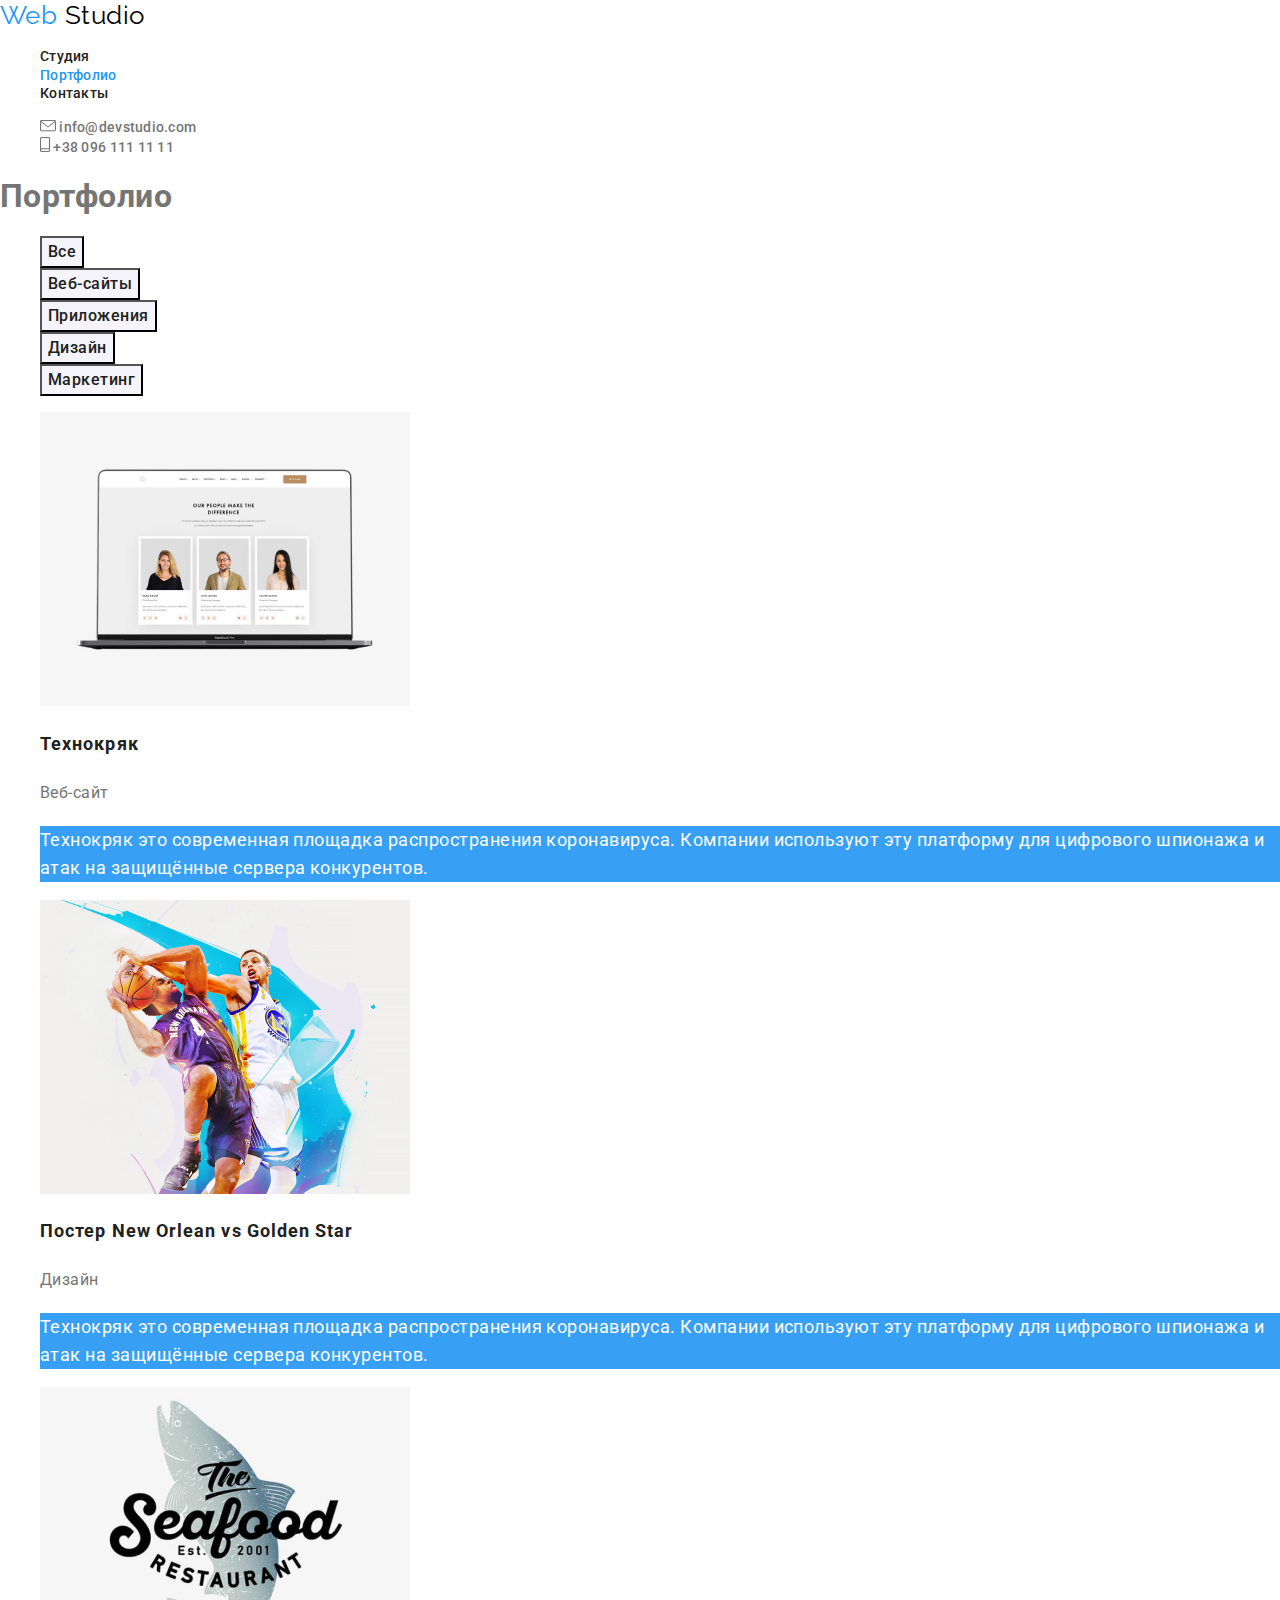
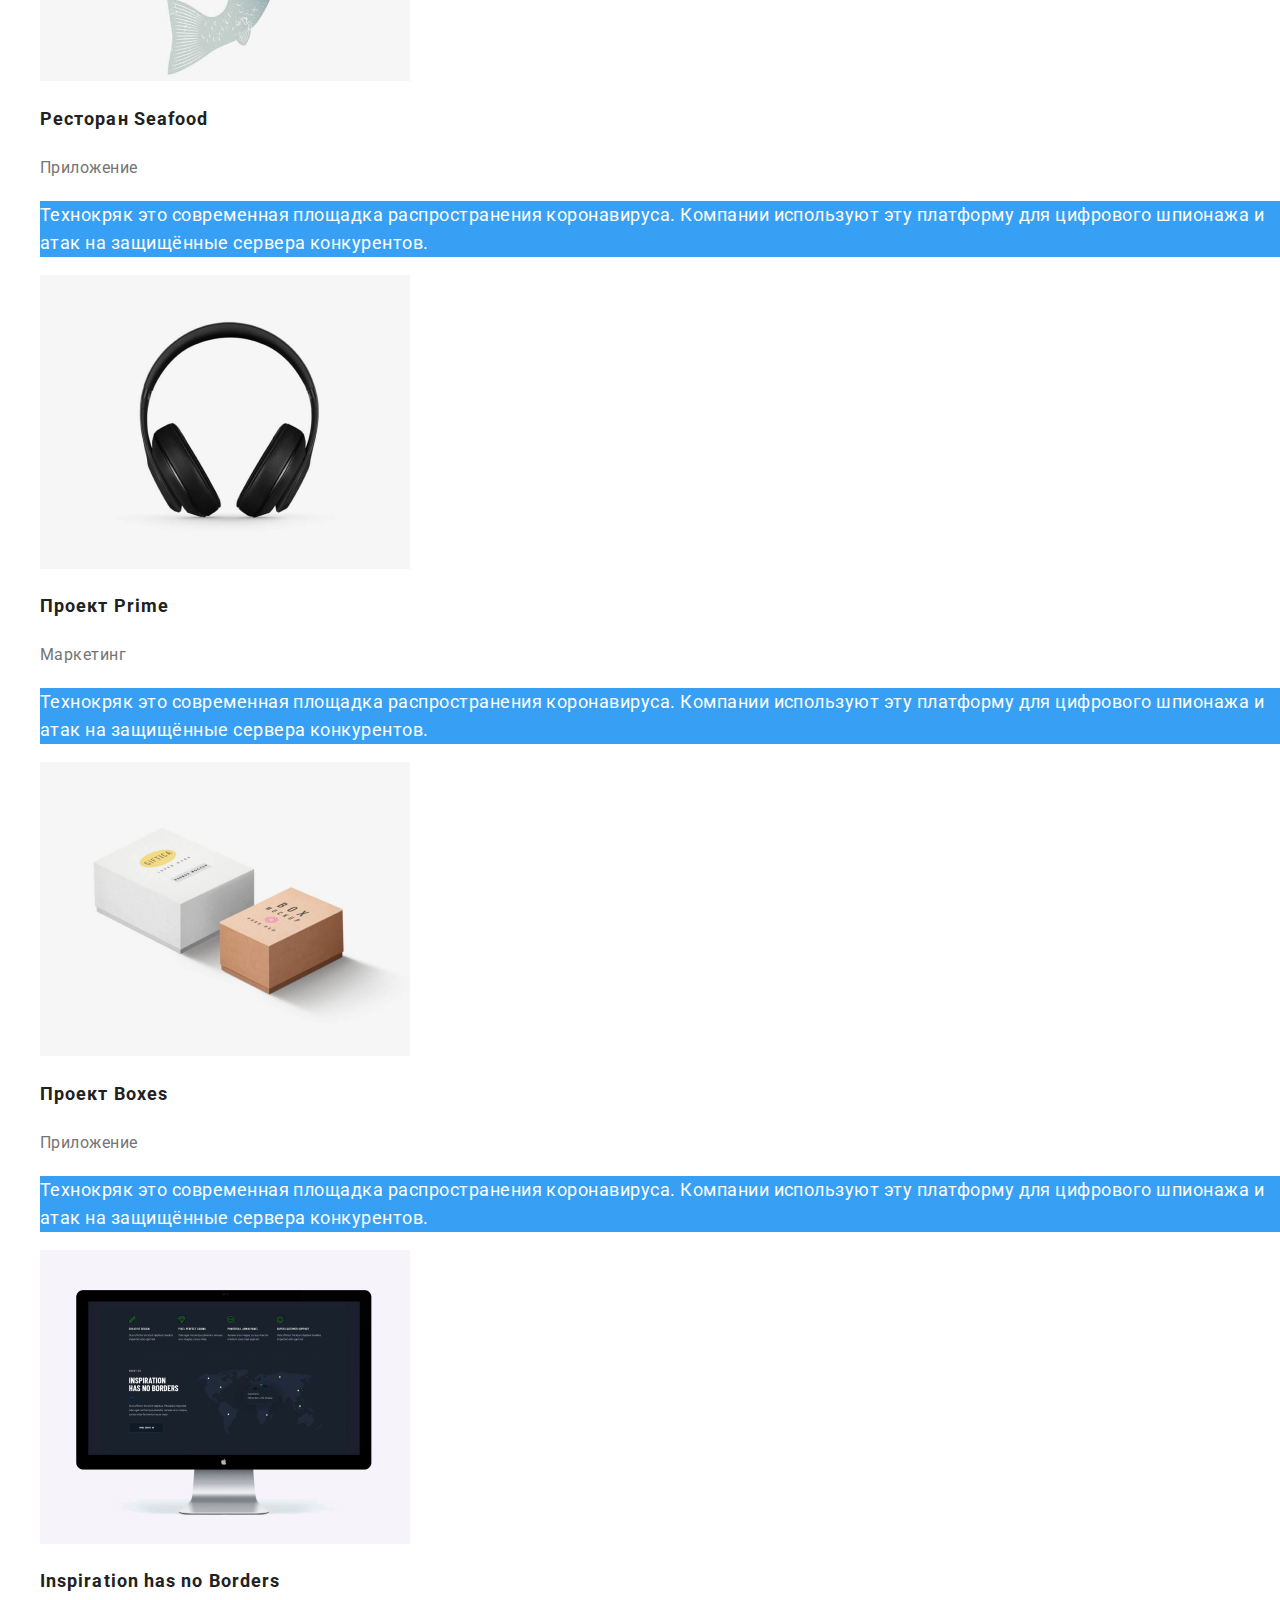
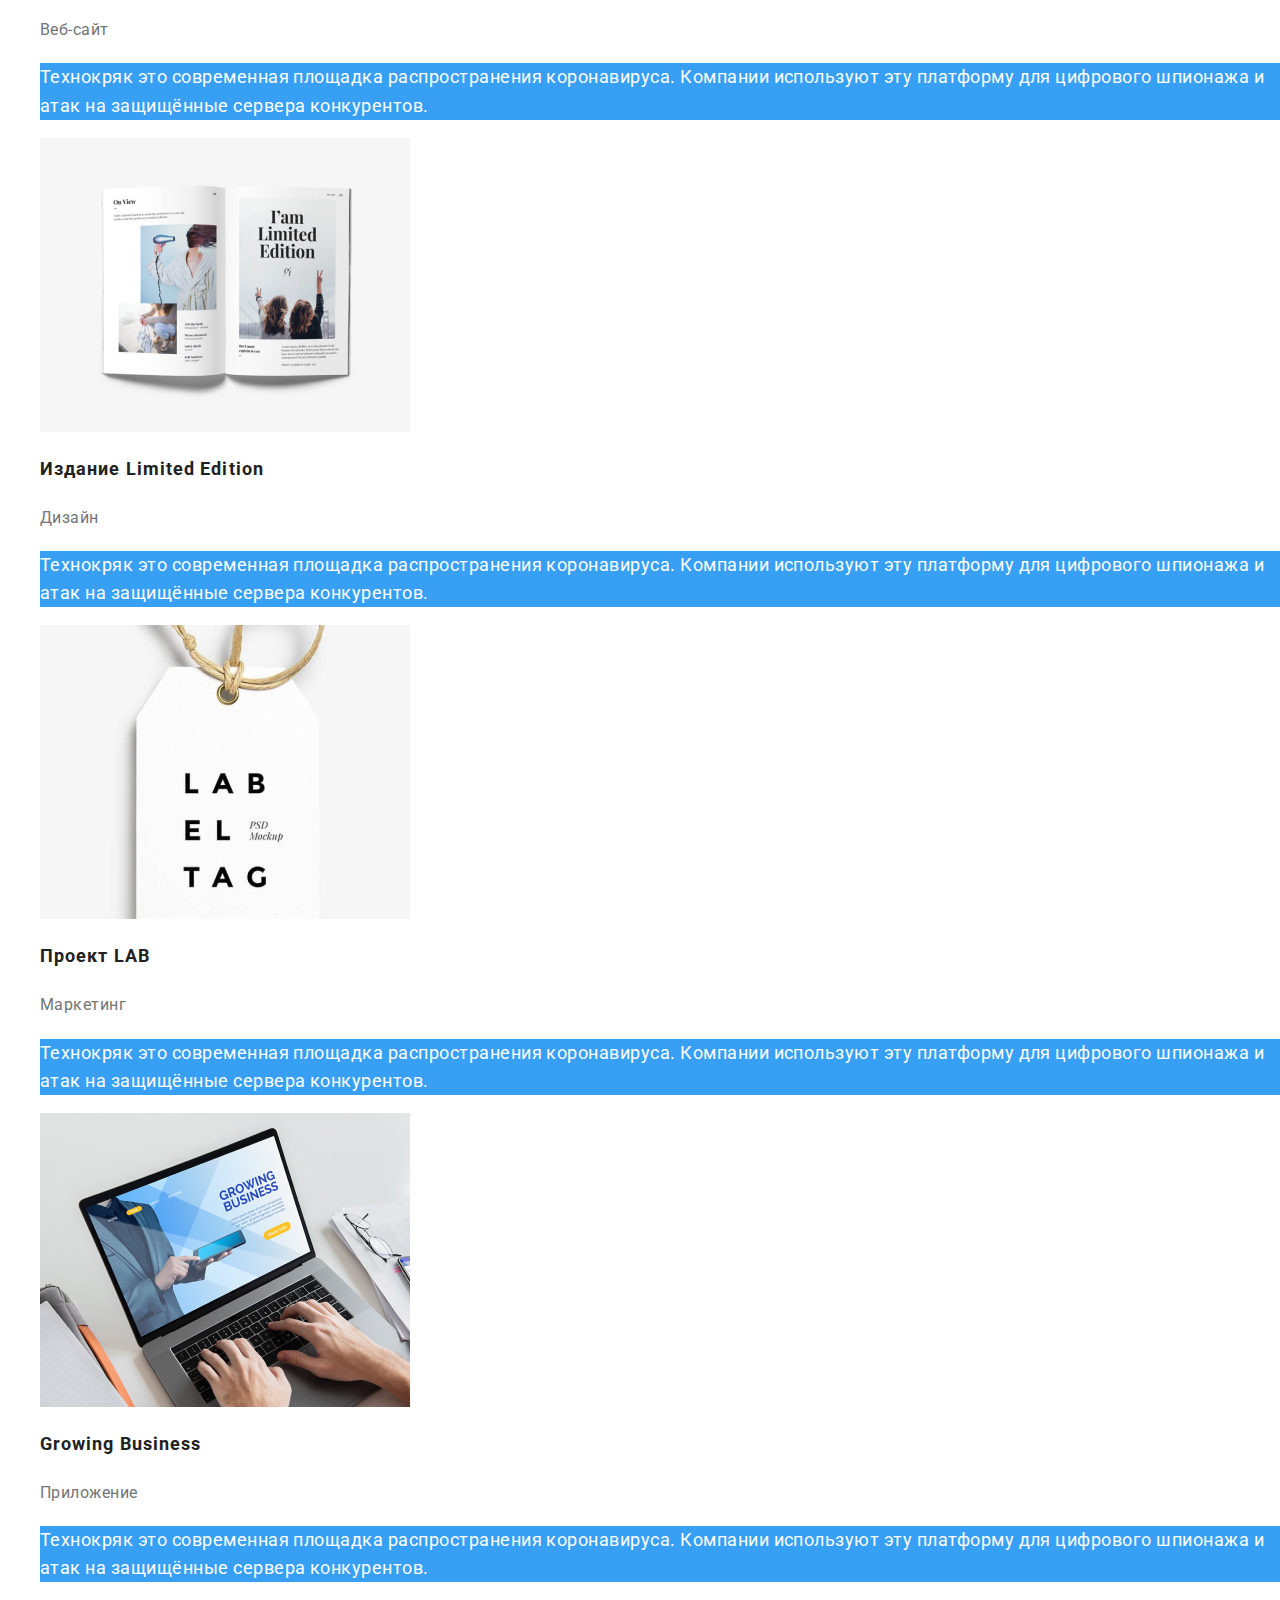
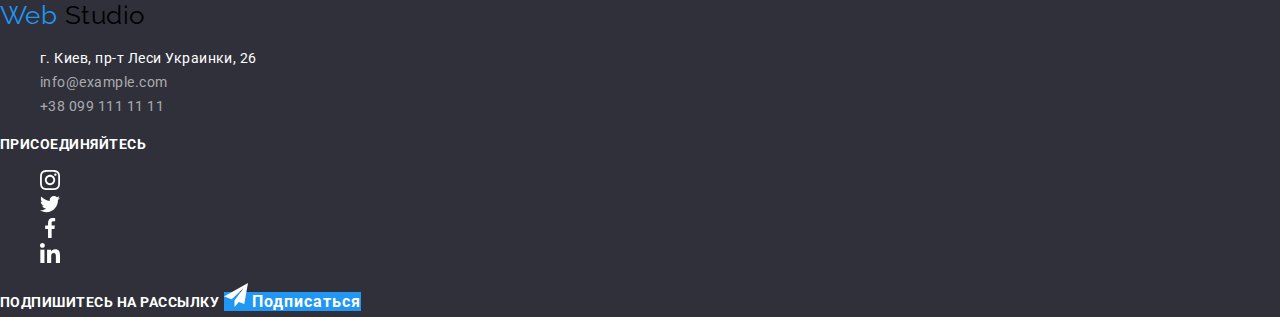
==== commit 1660d711: "Исправляет шрифты и подчеркивание" ====
--- a/portfolio.html
+++ b/portfolio.html
@@ -3,7 +3,7 @@
 	<head>
 		<meta charset="UTF-8" />
 		<meta name="viewport" content="width=device-width, initial-scale=1.0" />
-		<title>Студия</title>
+		<title>Портфолио</title>
 		<link
 			href="https://fonts.googleapis.com/css2?family=Raleway:wght@700&family=Roboto:wght@400;500;700;900&display=swap"
 			rel="stylesheet"
@@ -67,9 +67,9 @@
 				</ul>
 				<ul class="list">
 					<li>
-						<a href="">
+						<a href="" class="portfolio-link">
 							<img src="./images/technokryak.jpg" alt="технокряк" width="370" height="294" />
-							<h2 class="section-title">Технокряк</h2>
+							<h2 class="portfolio-title">Технокряк</h2>
 							<p class="project">Веб-сайт</p>
 							<!--Текст ховера-->
 							<p class="description">
@@ -79,9 +79,9 @@
 						</a>
 					</li>
 					<li>
-						<a href="">
+						<a href="" class="portfolio-link">
 							<img src="./images/poster.jpg" alt="постер" width="370" height="294" />
-							<h2 class="section-title">
+							<h2 class="portfolio-title">
 								Постер
 								<span lang="en">New Orlean vs Golden Star</span>
 							</h2>
@@ -94,9 +94,9 @@
 						</a>
 					</li>
 					<li>
-						<a href="">
+						<a href="" class="portfolio-link">
 							<img src="./images/restaurant.jpg" alt="ресторан" width="370" height="294" />
-							<h2 class="section-title">
+							<h2 class="portfolio-title">
 								Ресторан
 								<span lang="en">Seafood</span>
 							</h2>
@@ -109,9 +109,9 @@
 						</a>
 					</li>
 					<li>
-						<a href="">
+						<a href="" class="portfolio-link">
 							<img src="./images/prime.jpg" alt="прайм" width="370" height="294" />
-							<h2 class="section-title">
+							<h2 class="portfolio-title">
 								Проект
 								<span lang="en">Prime</span>
 							</h2>
@@ -124,9 +124,9 @@
 						</a>
 					</li>
 					<li>
-						<a href="">
+						<a href="" class="portfolio-link">
 							<img src="./images/boxes.jpg" alt="коробки" width="370" height="294" />
-							<h2 class="section-title">
+							<h2 class="portfolio-title">
 								Проект
 								<span lang="en">Boxes</span>
 							</h2>
@@ -139,9 +139,9 @@
 						</a>
 					</li>
 					<li>
-						<a href="">
+						<a href="" class="portfolio-link">
 							<img src="./images/inspiration.jpg" alt="вдохновение" width="370" height="294" />
-							<h2 class="section-title" lang="en">Inspiration has no Borders</h2>
+							<h2 class="portfolio-title" lang="en">Inspiration has no Borders</h2>
 							<p class="project">Веб-сайт</p>
 							<!--Текст ховера-->
 							<p class="description">
@@ -151,9 +151,9 @@
 						</a>
 					</li>
 					<li>
-						<a href="">
+						<a href="" class="portfolio-link">
 							<img src="./images/book.jpg" alt="издание" width="370" height="294" />
-							<h2 class="section-title">
+							<h2 class="portfolio-title">
 								Издание
 								<span lang="en">Limited Edition</span>
 							</h2>
@@ -166,9 +166,9 @@
 						</a>
 					</li>
 					<li>
-						<a href="">
+						<a href="" class="portfolio-link">
 							<img src="./images/lab.jpg" alt="лаб" width="370" height="294" />
-							<h2 class="section-title">
+							<h2 class="portfolio-title">
 								Проект
 								<span lang="en">LAB</span>
 							</h2>
@@ -181,9 +181,9 @@
 						</a>
 					</li>
 					<li>
-						<a href="">
+						<a href="" class="portfolio-link">
 							<img src="./images/business.jpg" alt="бизнес" width="370" height="294" />
-							<h2 class="section-title" lang="en">Growing Business</h2>
+							<h2 class="portfolio-title" lang="en">Growing Business</h2>
 							<p class="project">Приложение</p>
 							<!--Текст ховера-->
 							<p class="description">
@@ -218,26 +218,22 @@
 			<b class="act">присоединяйтесь</b>
 			<ul class="list">
 				<li>
-					<a href="">
-						>
+					<a href="" class="footer-socisal">
 						<img src="./images/instagram2.svg" alt="Инстаграм" />
 					</a>
 				</li>
 				<li>
-					<a href="">
-						>
+					<a href="" class="footer-socisal">
 						<img src="./images/twitter2.svg" alt="Твиттер" />
 					</a>
 				</li>
 				<li>
-					<a href="">
-						>
+					<a href="" class="footer-socisal">
 						<img src="./images/facebook2.svg" alt="Фейсбук" />
 					</a>
 				</li>
 				<li>
-					<a href="">
-						>
+					<a href="" class="footer-socisal">
 						<img src="./images/linkedin2.svg" alt="Линкедин" />
 					</a>
 				</li>
--- a/css/styles.css
+++ b/css/styles.css
@@ -17,6 +17,9 @@
 body {
 	background-color: var(--primary-white-color);
 	color: var(--primary-text-color);
+
+	font-family: Roboto, sans-serif;
+	letter-spacing: 0.03em;
 }
 
 .list {
@@ -25,16 +28,30 @@
 
 /*Шапка сайта*/
 
+/*Логотип*/
+
 .logo {
 	color: #000000;
+	font-family: Raleway, sans-serif;
+	font-size: 26px;
+	line-height: 1.2;
+	text-decoration: none;
 }
 
 .logo-head {
 	color: var(--accent-color);
 }
 
+/*Навигация*/
+
 .nav .nav-link {
 	color: var(--title-text-color);
+	font-style: normal;
+	font-weight: 500;
+	font-size: 14px;
+	line-height: 1.14;
+	letter-spacing: 0.02em;
+	text-decoration: none;
 }
 
 .nav .nav-link:hover,
@@ -48,6 +65,12 @@
 
 .contact .link {
 	color: var(--primary-text-color);
+	font-style: normal;
+	font-weight: 500;
+	font-size: 14px;
+	line-height: 1.14;
+	letter-spacing: 0.02em;
+	text-decoration: none;
 }
 
 .contact .link:hover,
@@ -63,6 +86,13 @@
 	color: var(--primary-white-color);
 	/*временный цвет фона для видимости заголовка*/
 	background-color: rgba(47, 48, 58, 0.8);
+	font-style: normal;
+	font-weight: 900;
+	font-size: 44px;
+	line-height: 1.36;
+	text-align: center;
+	letter-spacing: 0.06em;
+	text-transform: uppercase;
 }
 
 /*Остальной main*/
@@ -71,12 +101,29 @@
 
 .section-title {
 	color: var(--title-text-color);
+	font-style: normal;
+	font-weight: 700;
+	font-size: 36px;
+	line-height: 1.17;
+	text-align: center;
 }
 
 /*Преимущества*/
 
 .feature-list .title {
 	color: var(--title-text-color);
+	font-style: normal;
+	font-weight: 700;
+	font-size: 14px;
+	line-height: 1.14;
+	text-transform: uppercase;
+}
+
+.feature-list {
+	font-style: normal;
+	font-weight: 400;
+	font-size: 14px;
+	line-height: 1.71;
 }
 
 /*Услуги*/
@@ -85,12 +132,27 @@
 	color: var(--primary-white-color);
 	/*временный цвет фона для видимости заголовка*/
 	background-color: rgba(47, 48, 58, 0.8);
+	font-style: normal;
+	font-weight: 700;
+	font-size: 14px;
+	line-height: 1.14;
+	text-align: center;
+	text-transform: uppercase;
 }
 
 /*Персонал*/
 
 .staff-list .title {
 	color: var(--title-text-color);
+	font-style: normal;
+	font-weight: 500;
+	font-size: 16px;
+	line-height: 1.2;
+	text-align: center;
+}
+
+.social {
+	text-decoration: none;
 }
 
 /*Клиенты*/
@@ -103,14 +165,33 @@
 
 .office {
 	color: var(--primary-white-color);
+	font-style: normal;
+	font-weight: 400;
+	font-size: 14px;
+	line-height: 1.71;
+	text-decoration: none;
 }
 
 .connection {
 	color: rgba(255, 255, 255, 0.6);
+	font-style: normal;
+	font-weight: 400;
+	font-size: 14px;
+	line-height: 1.71;
+	text-decoration: none;
+}
+
+.footer-socisal {
+	text-decoration: none;
 }
 
 .act {
 	color: var(--primary-white-color);
+	font-style: normal;
+	font-weight: 700;
+	font-size: 14px;
+	line-height: 1.14;
+	text-transform: uppercase;
 }
 
 /*Button*/
@@ -118,26 +199,64 @@
 .button {
 	color: var(--primary-white-color);
 	background-color: var(--accent-color);
+	font-family: inherit;
+	font-style: normal;
+	font-weight: 700;
+	font-size: 16px;
+	line-height: 1.88;
+	align-items: center;
+	text-align: center;
+	letter-spacing: 0.06em;
+	text-decoration: none;
 }
 
 /*ПОРТФОЛИО*/
+
+.portfolio-button {
+	color: var(--title-text-color);
+	background-color: var(--secondary-white-color);
+	font-family: inherit;
+	font-style: normal;
+	font-weight: 500;
+	font-size: 16px;
+	line-height: 1.63;
+	text-align: center;
+	letter-spacing: 0.03em;
+	text-decoration: none;
+}
+
+.portfolio-button:hover {
+	color: var(--primary-white-color);
+	background-color: var(--accent-color);
+}
+
+.portfolio-link {
+	text-decoration: none;
+}
+
+.portfolio-title {
+	color: var(--title-text-color);
+	font-style: normal;
+	font-weight: 700;
+	font-size: 18px;
+	line-height: 2;
+	letter-spacing: 0.06em;
+}
 
 .project {
 	color: var(--primary-text-color);
+	font-style: normal;
+	font-weight: 400;
+	font-size: 16px;
+	line-height: 1.88;
 }
 
 .description {
 	color: var(--primary-white-color);
 	/*временный цвет фона для видимости текста*/
 	background-color: rgba(33, 150, 243, 0.9);
-}
-
-.portfolio-button {
-	color: var(--title-text-color);
-	background-color: var(--secondary-white-color);
-}
-
-.portfolio-button:hover {
-	color: var(--primary-white-color);
-	background-color: var(--accent-color);
-}
+	font-style: normal;
+	font-weight: 400;
+	font-size: 18px;
+	line-height: 1.56;
+}
